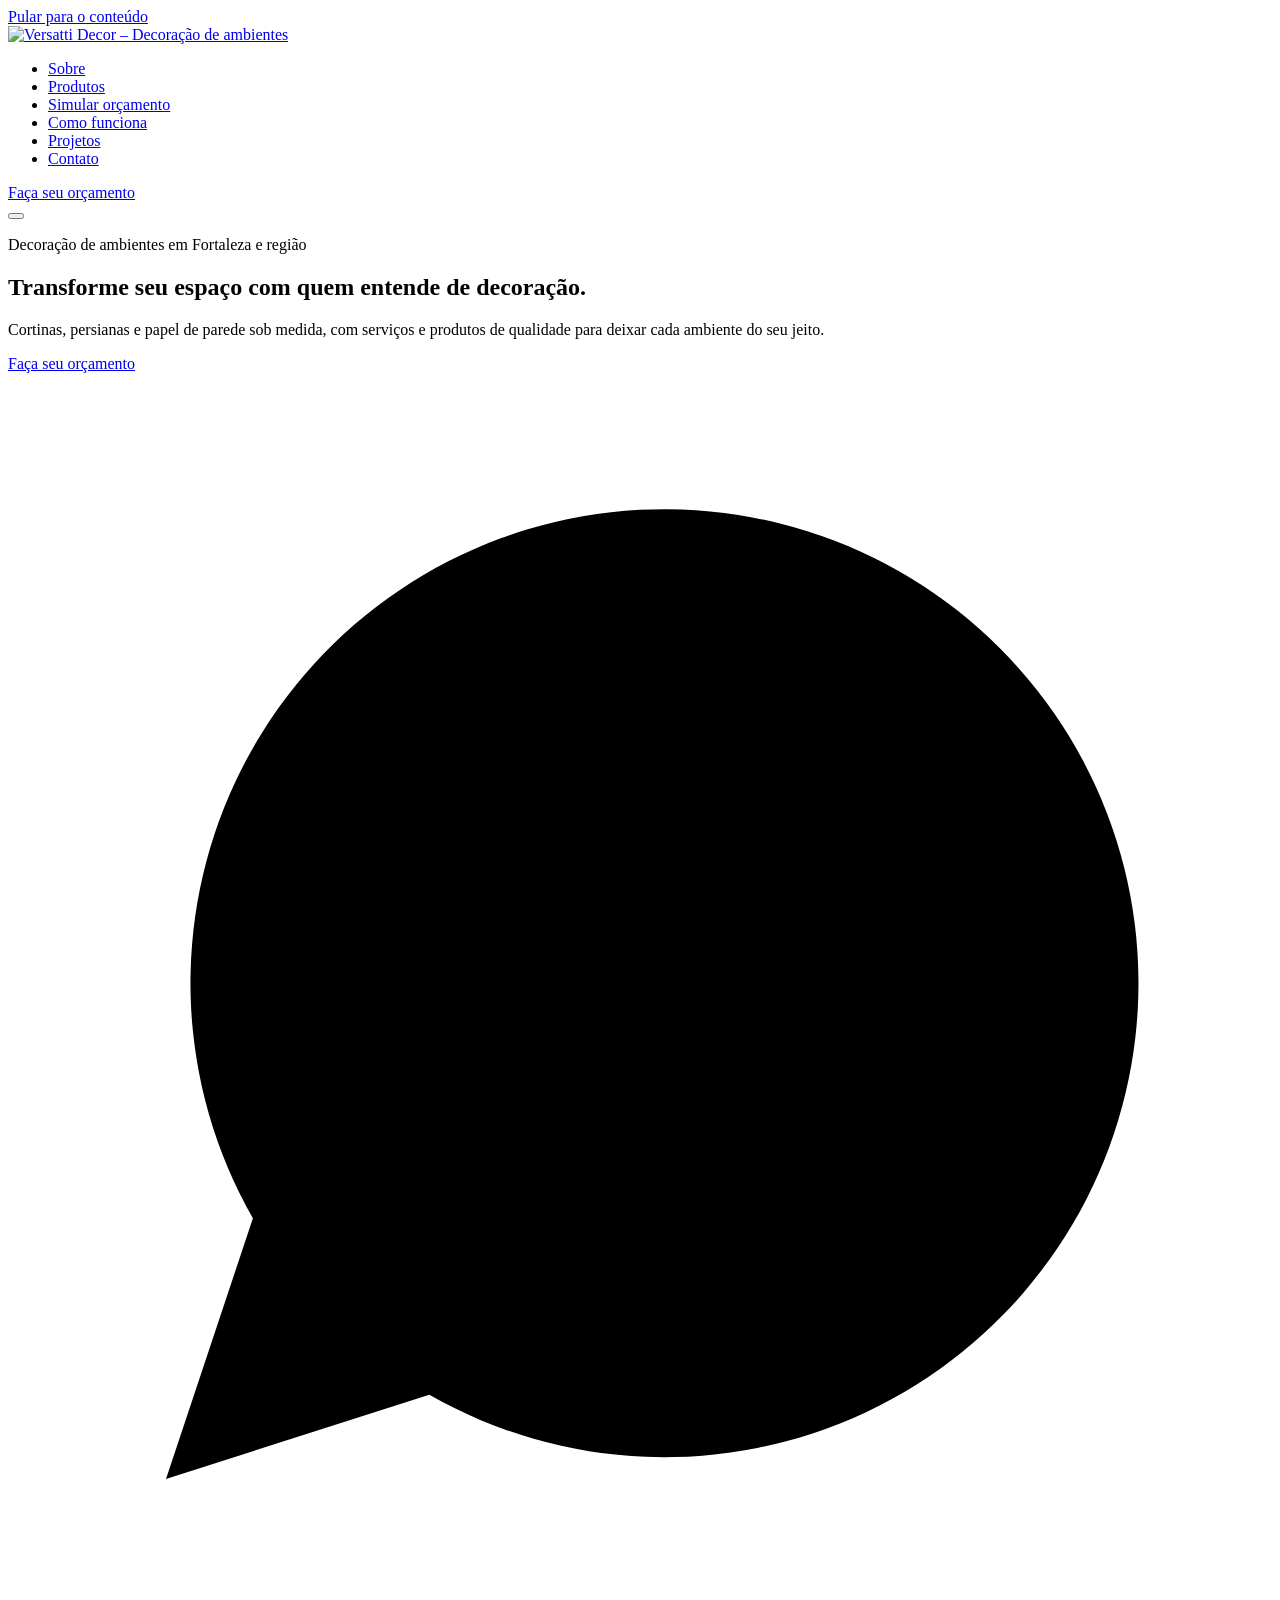
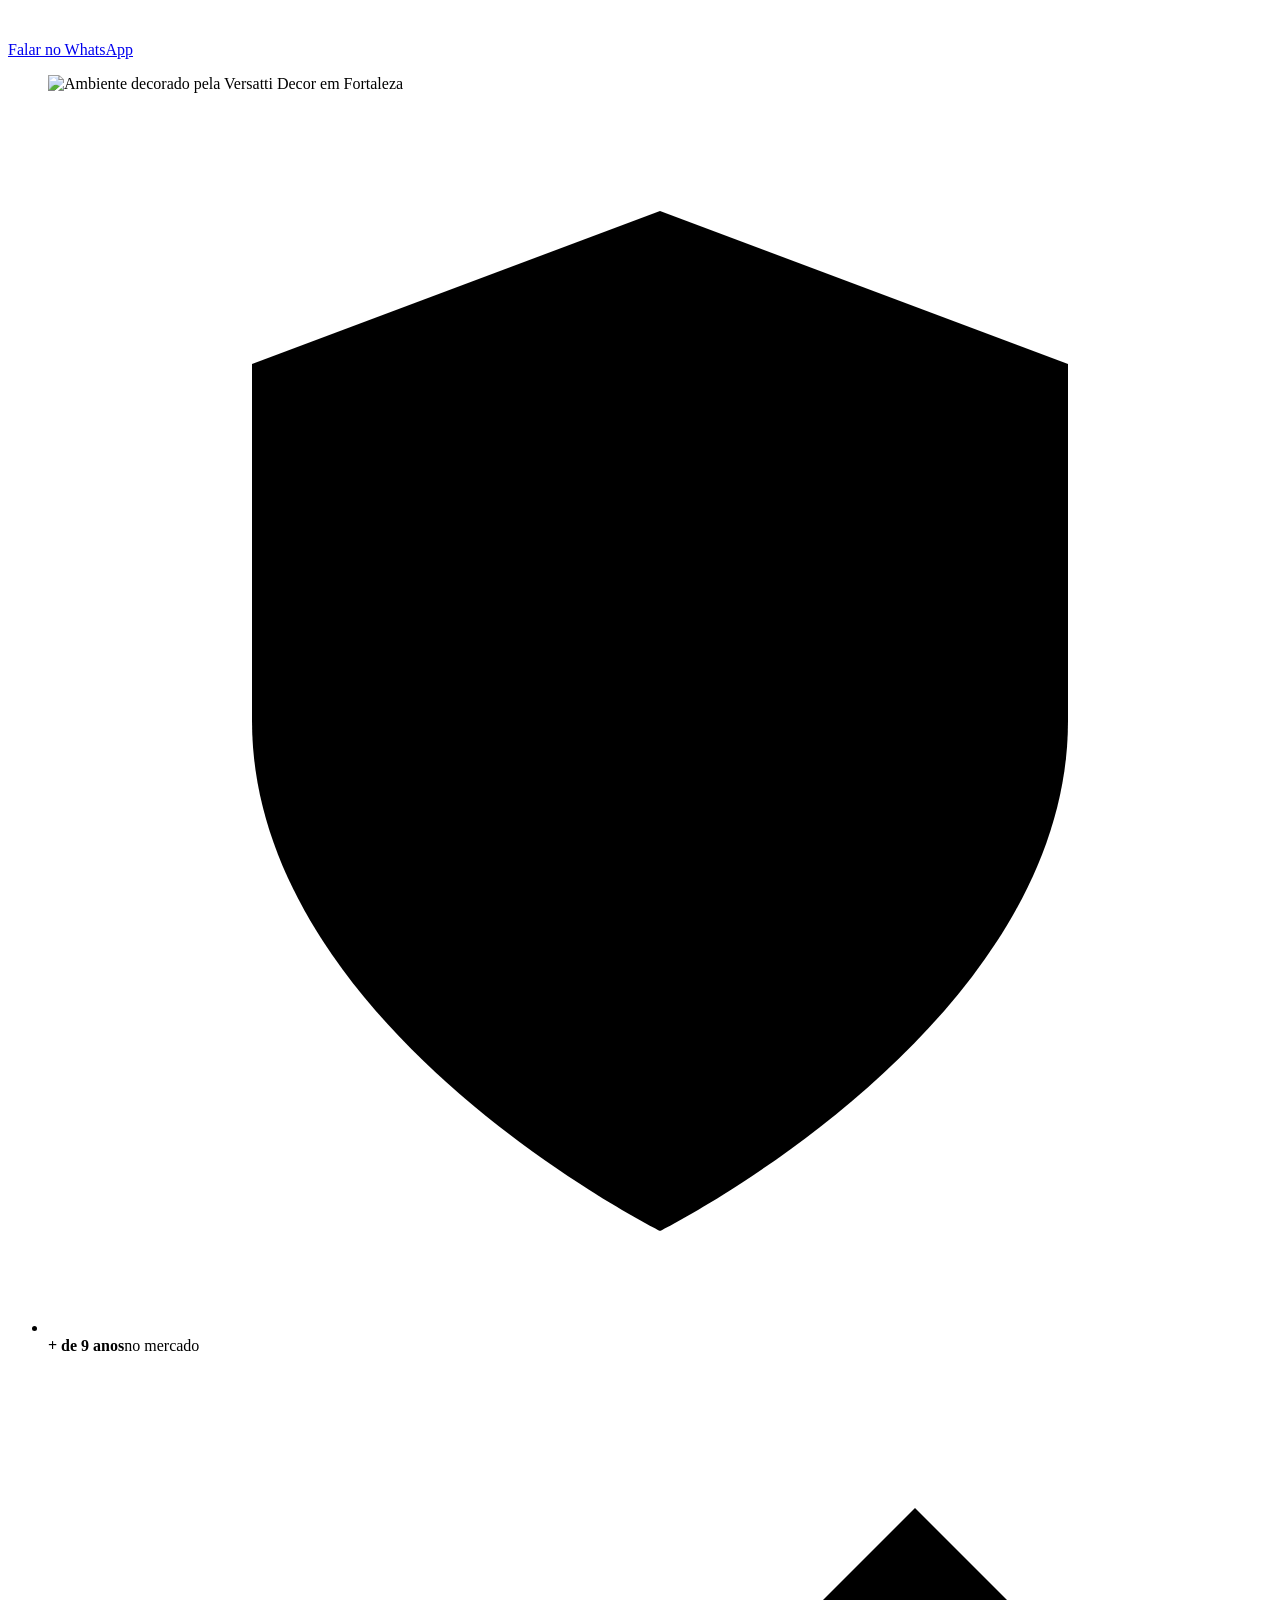
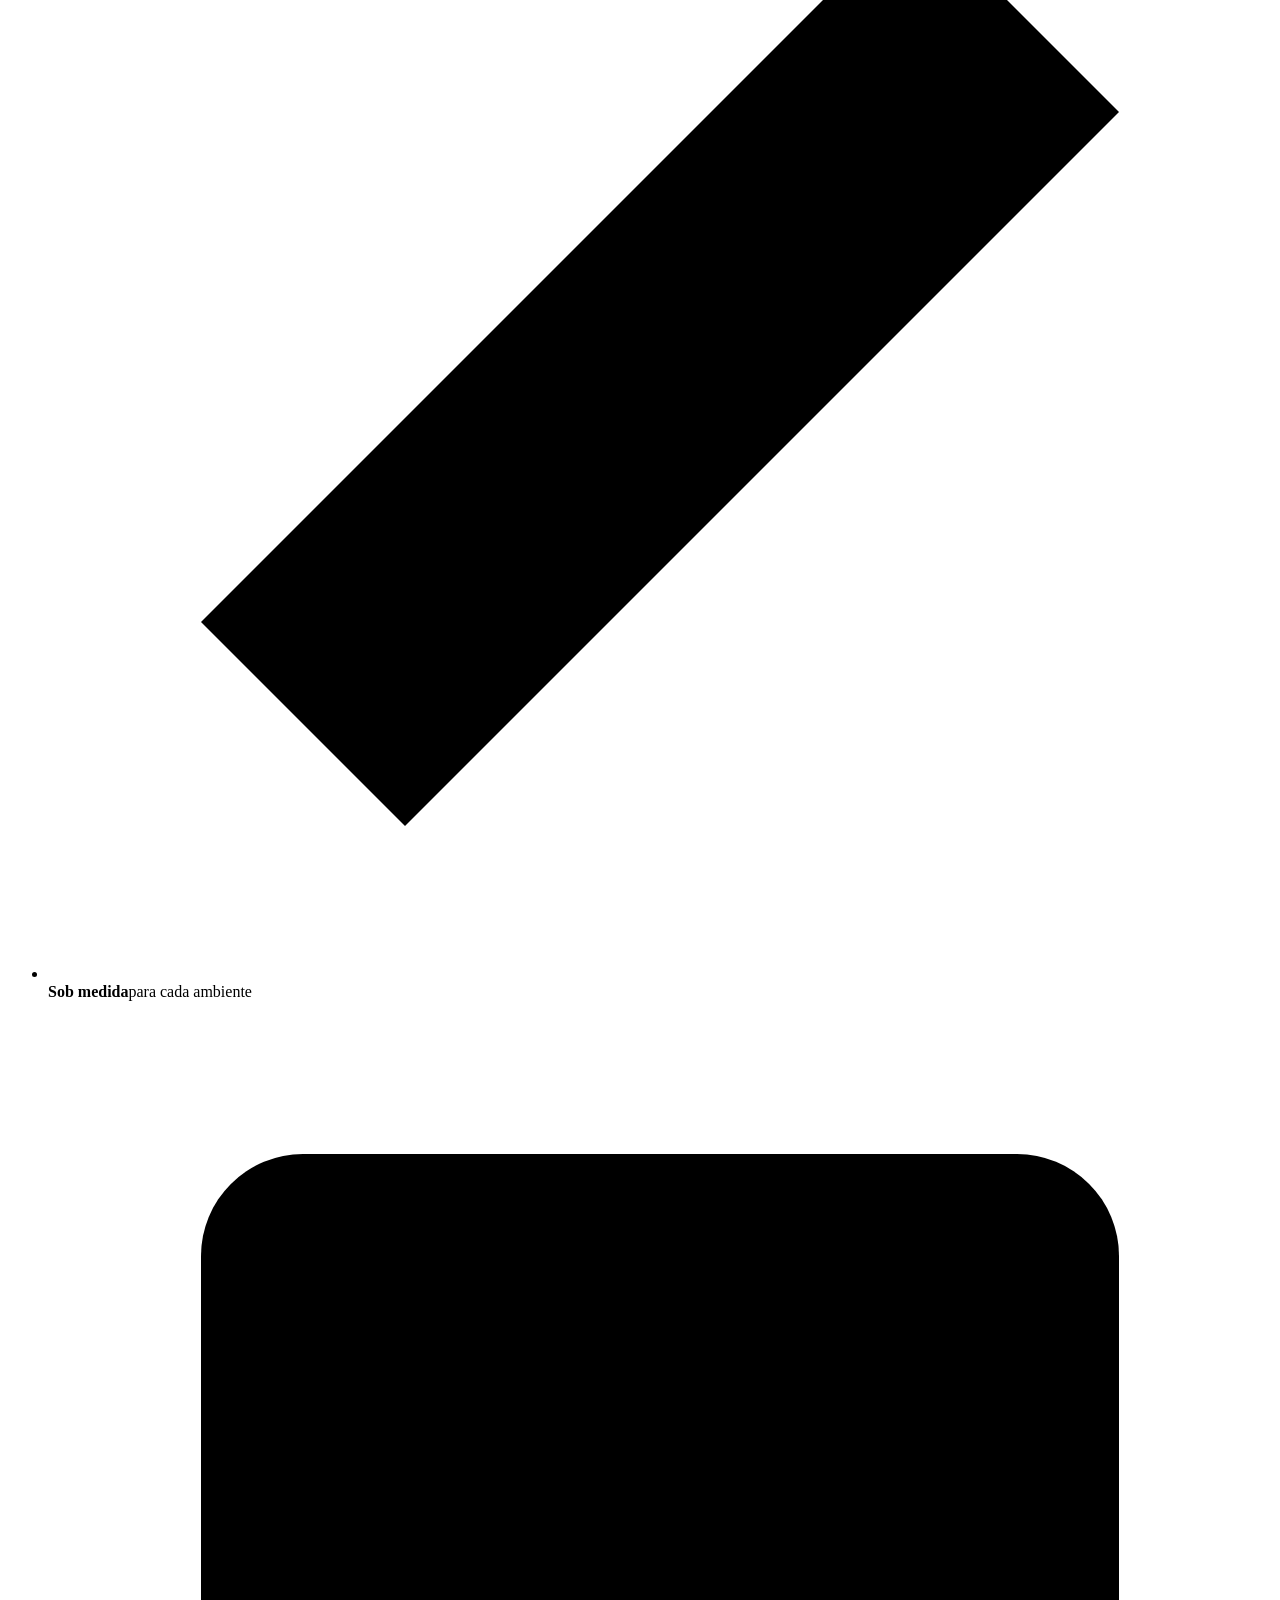
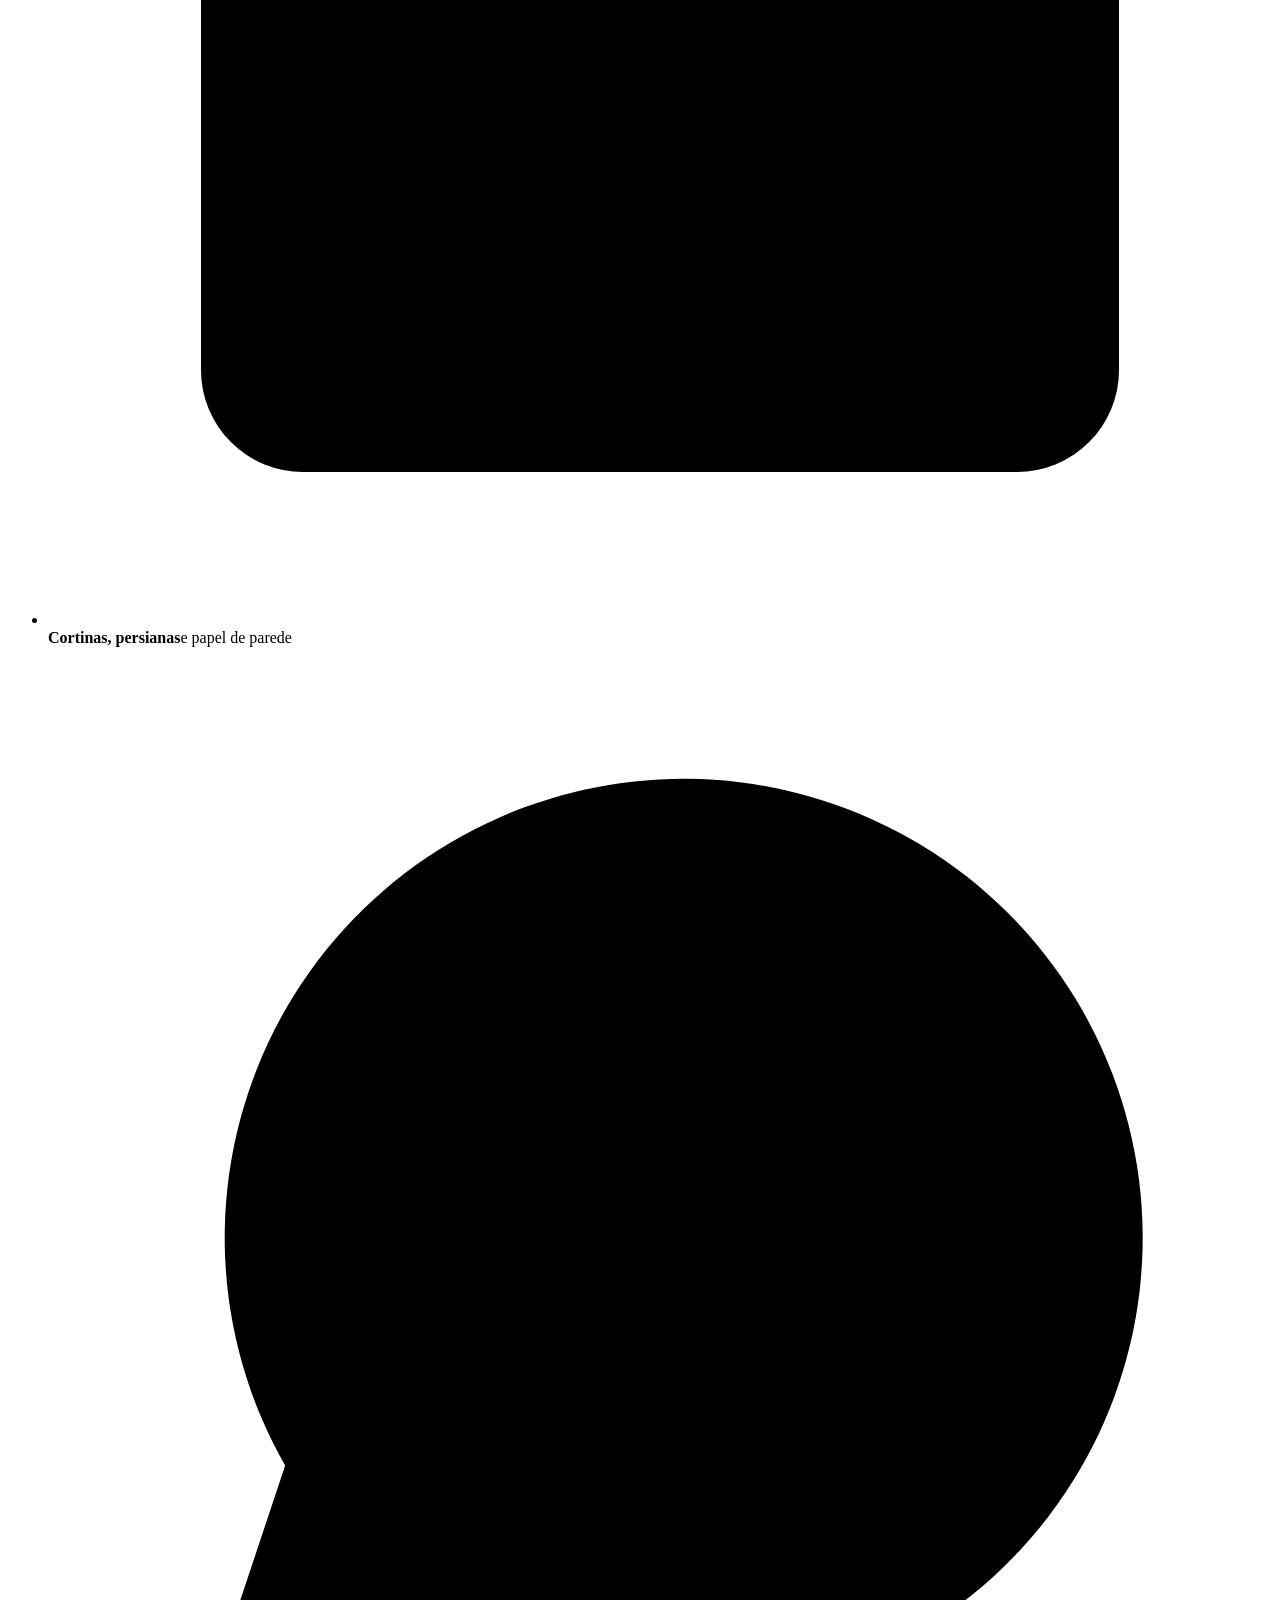
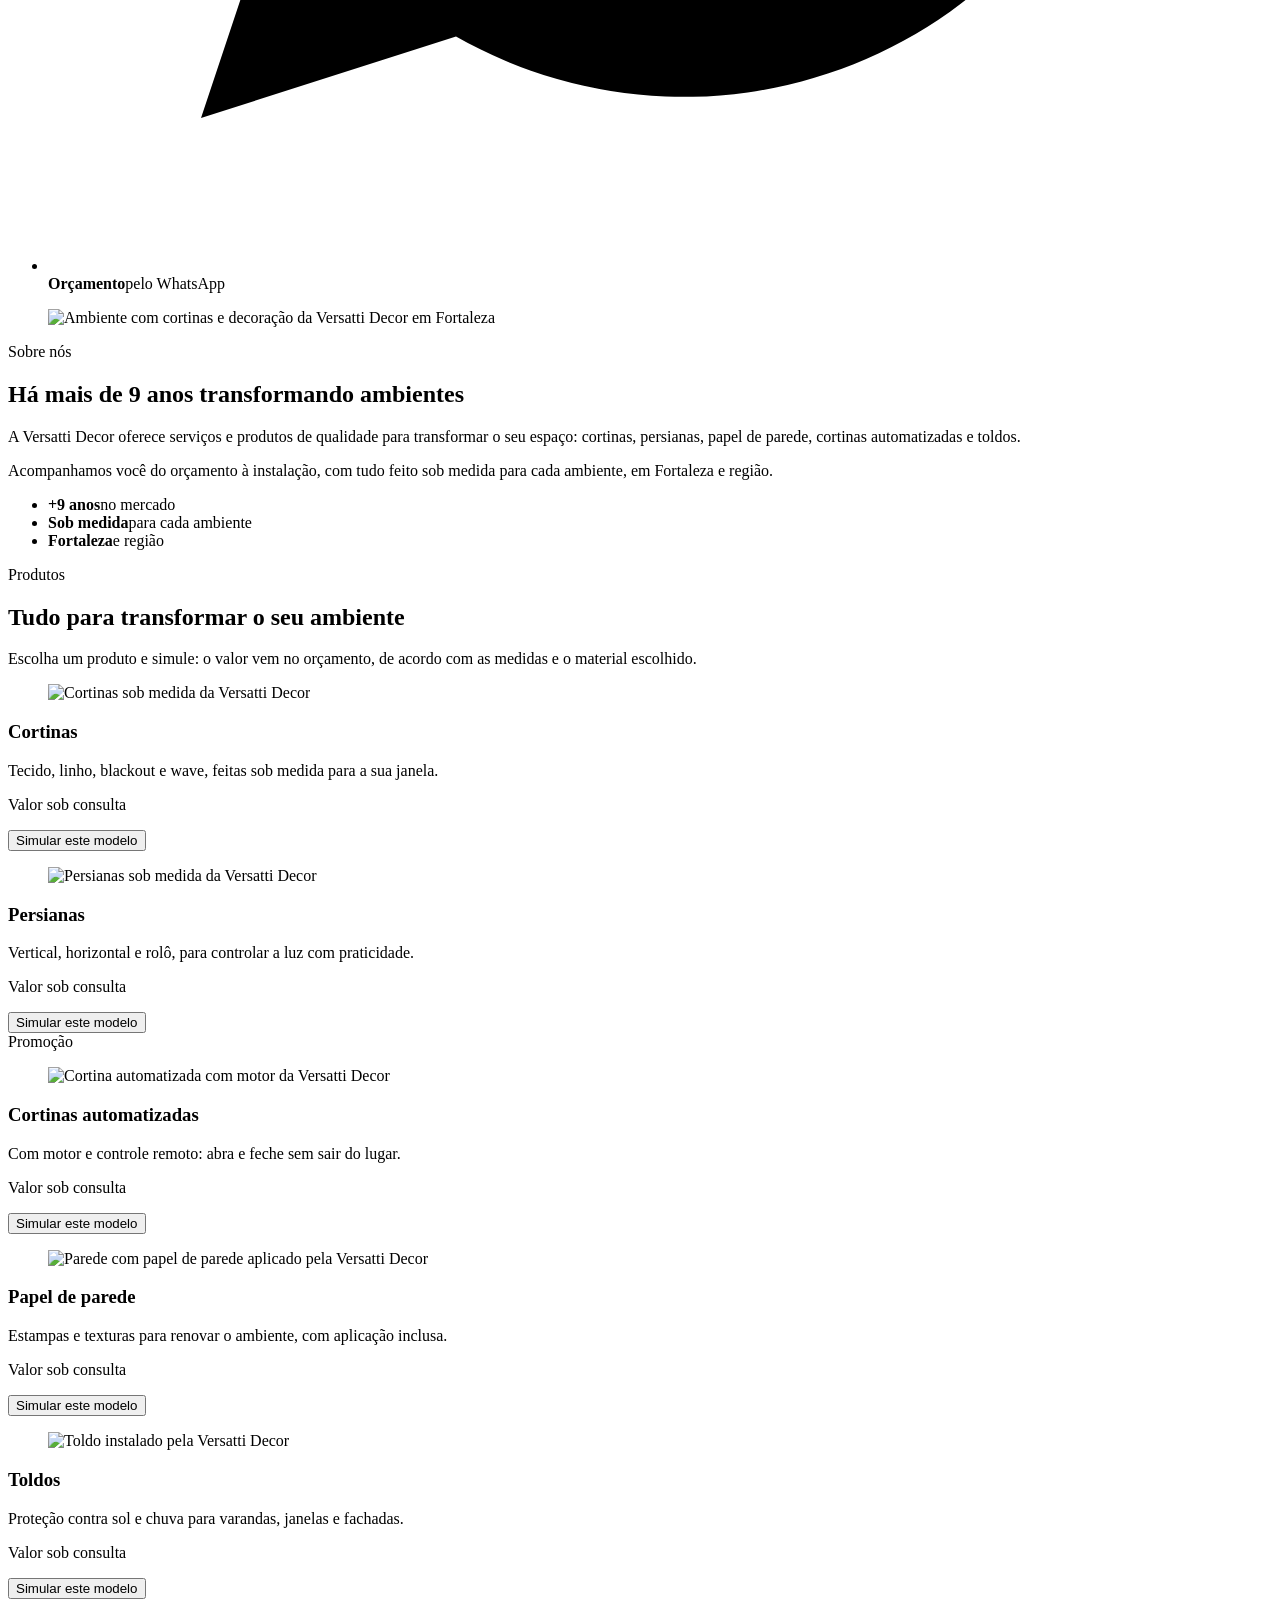
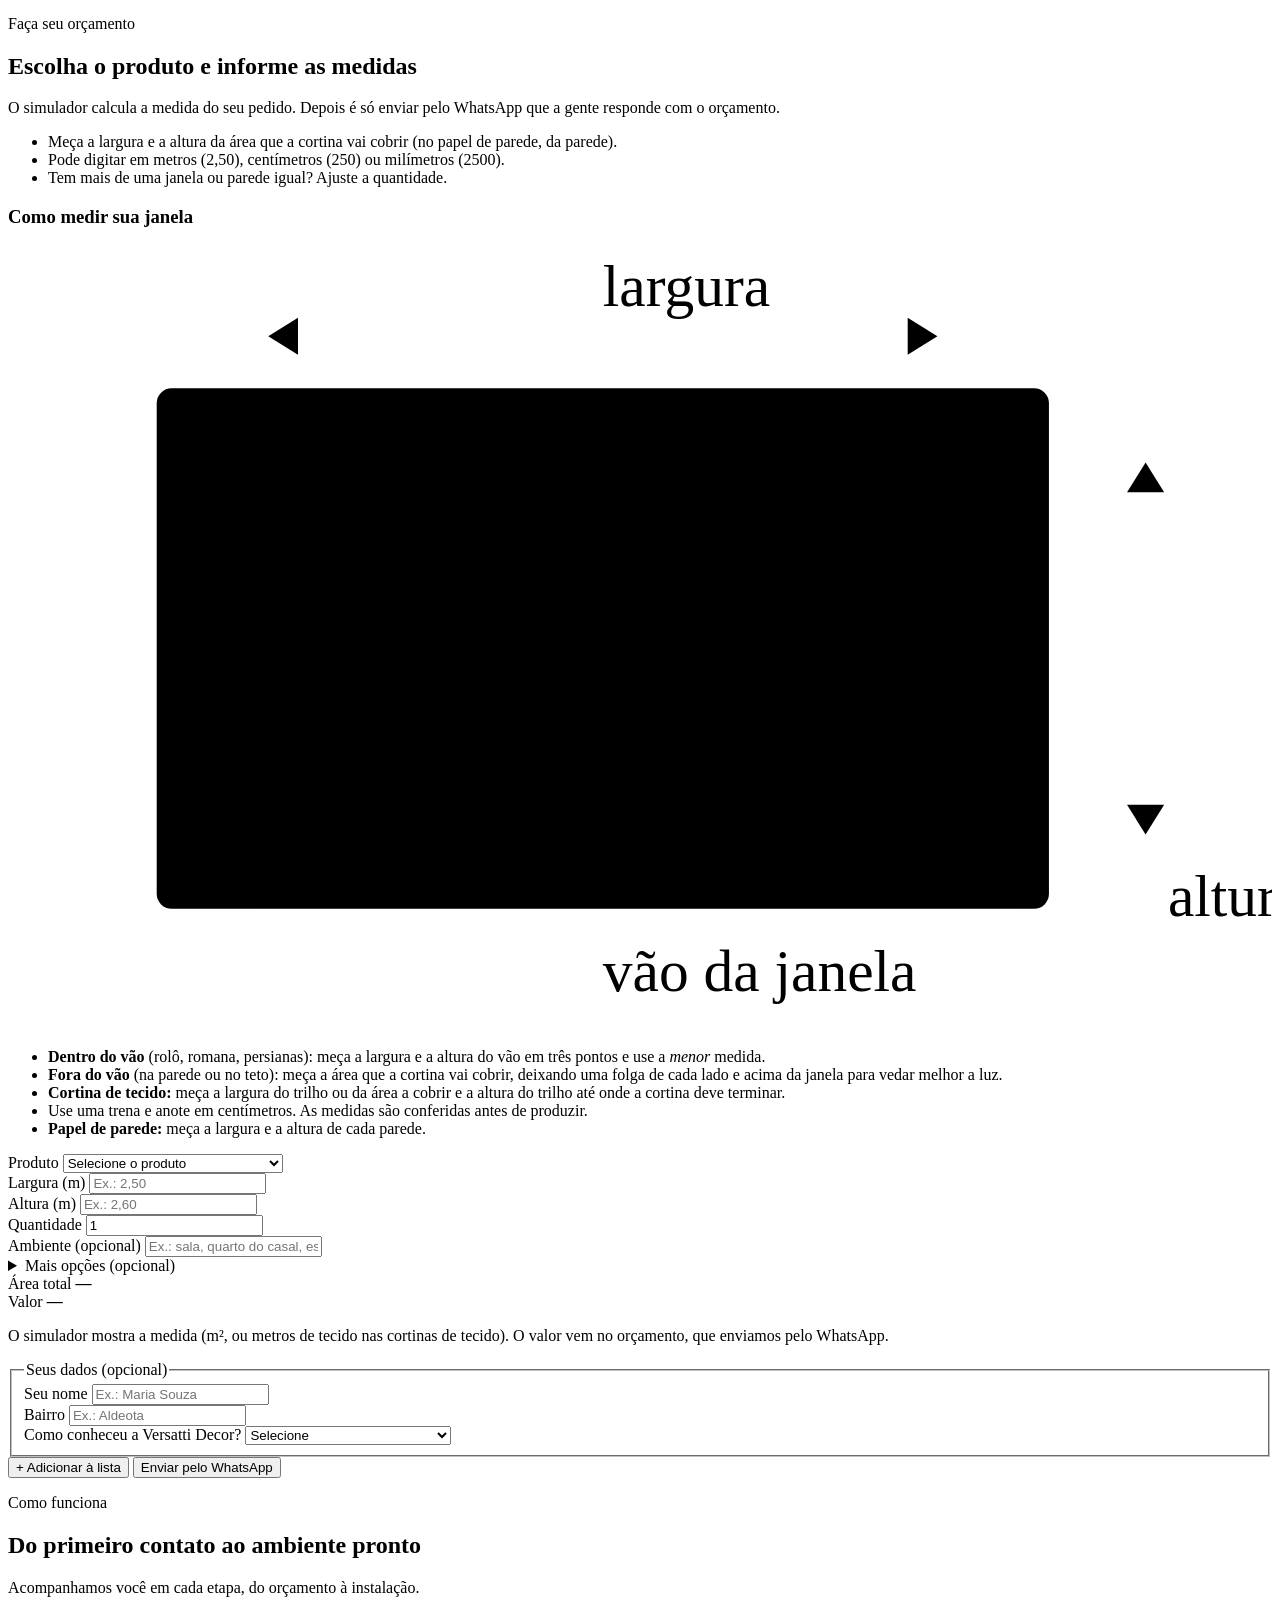
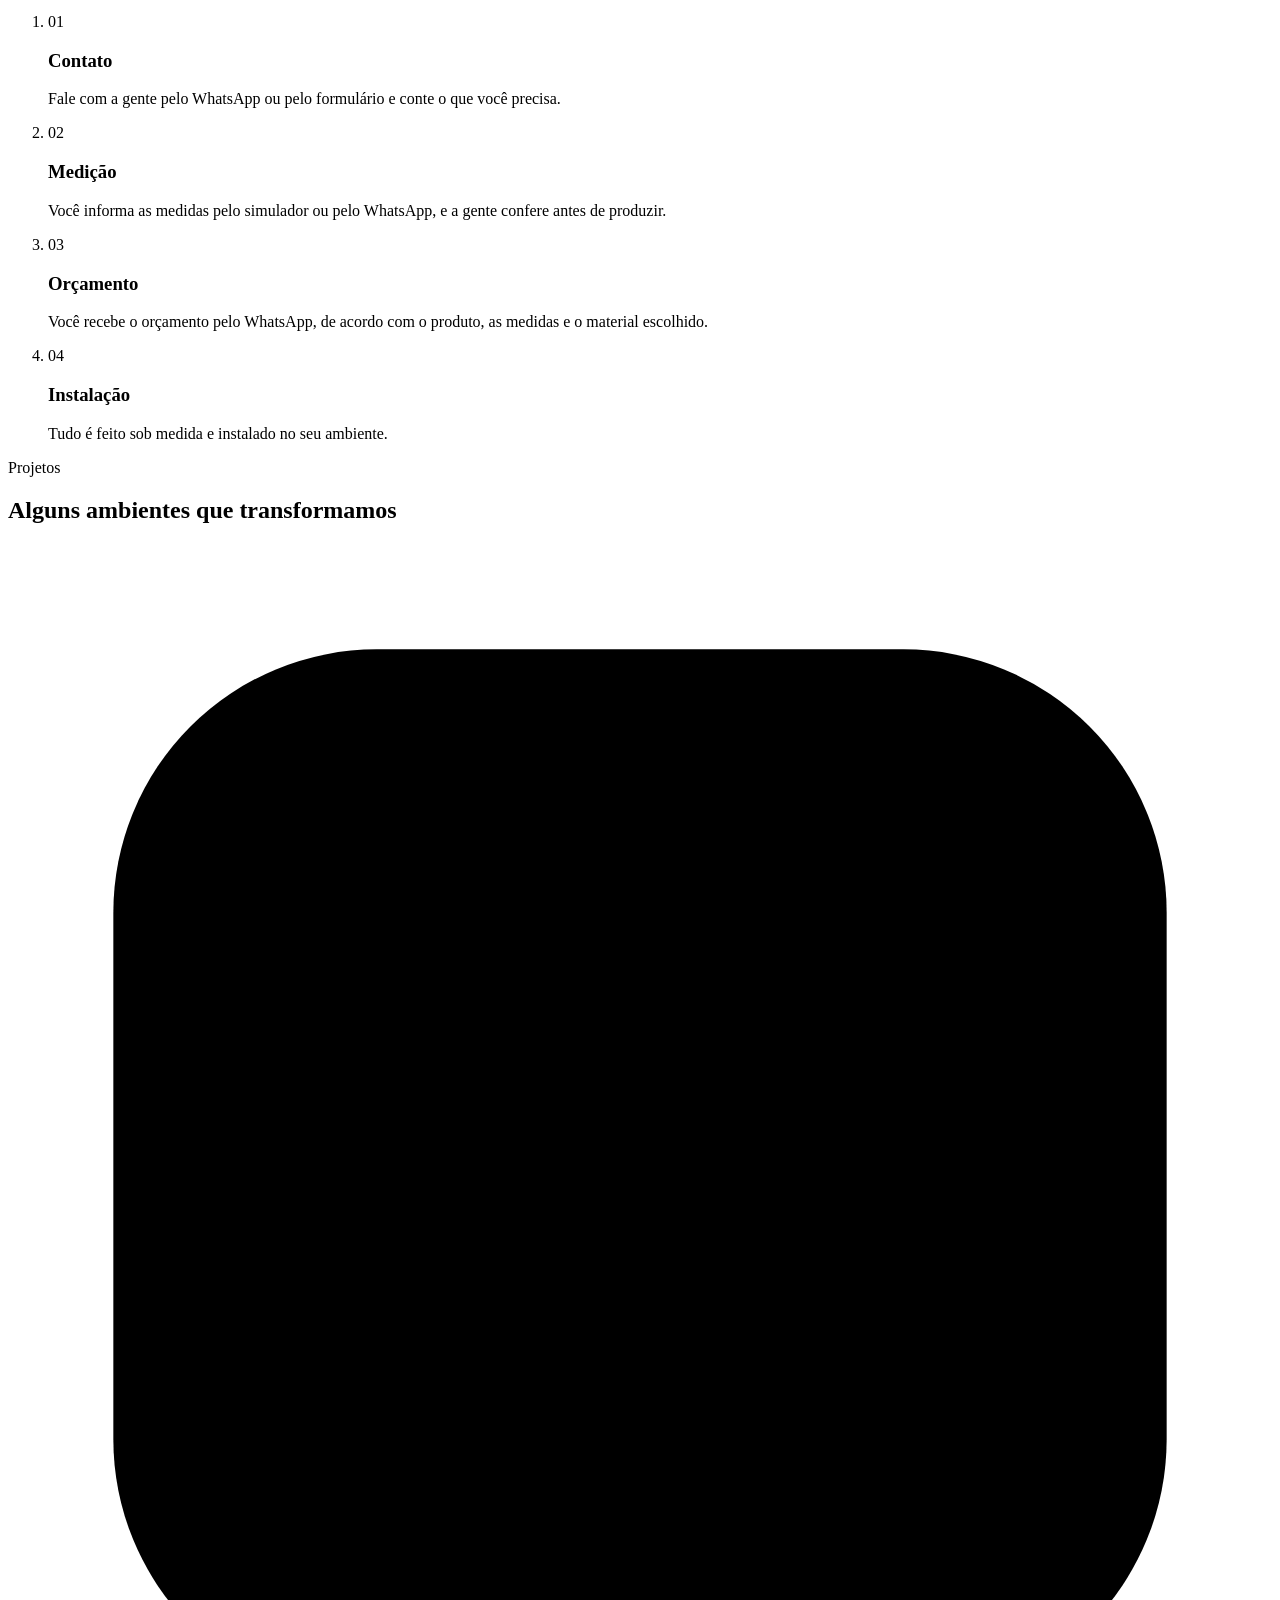
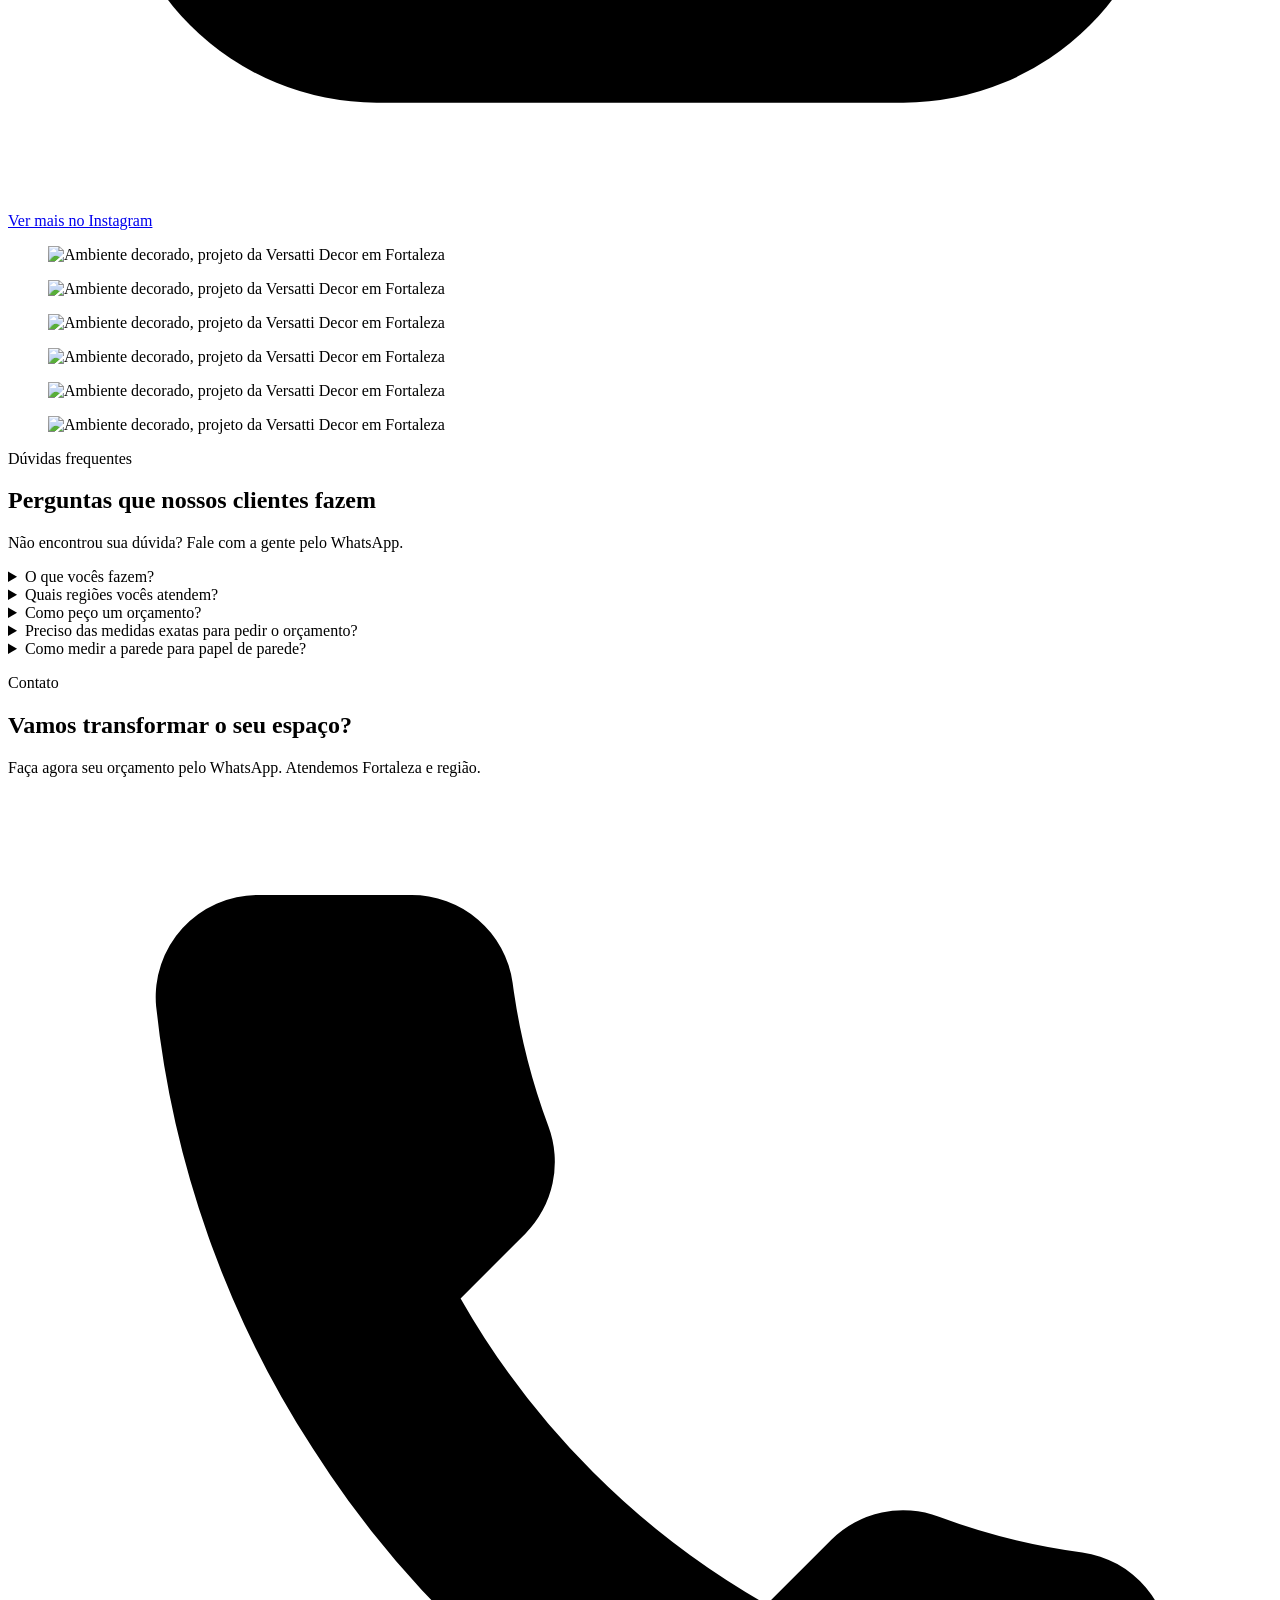
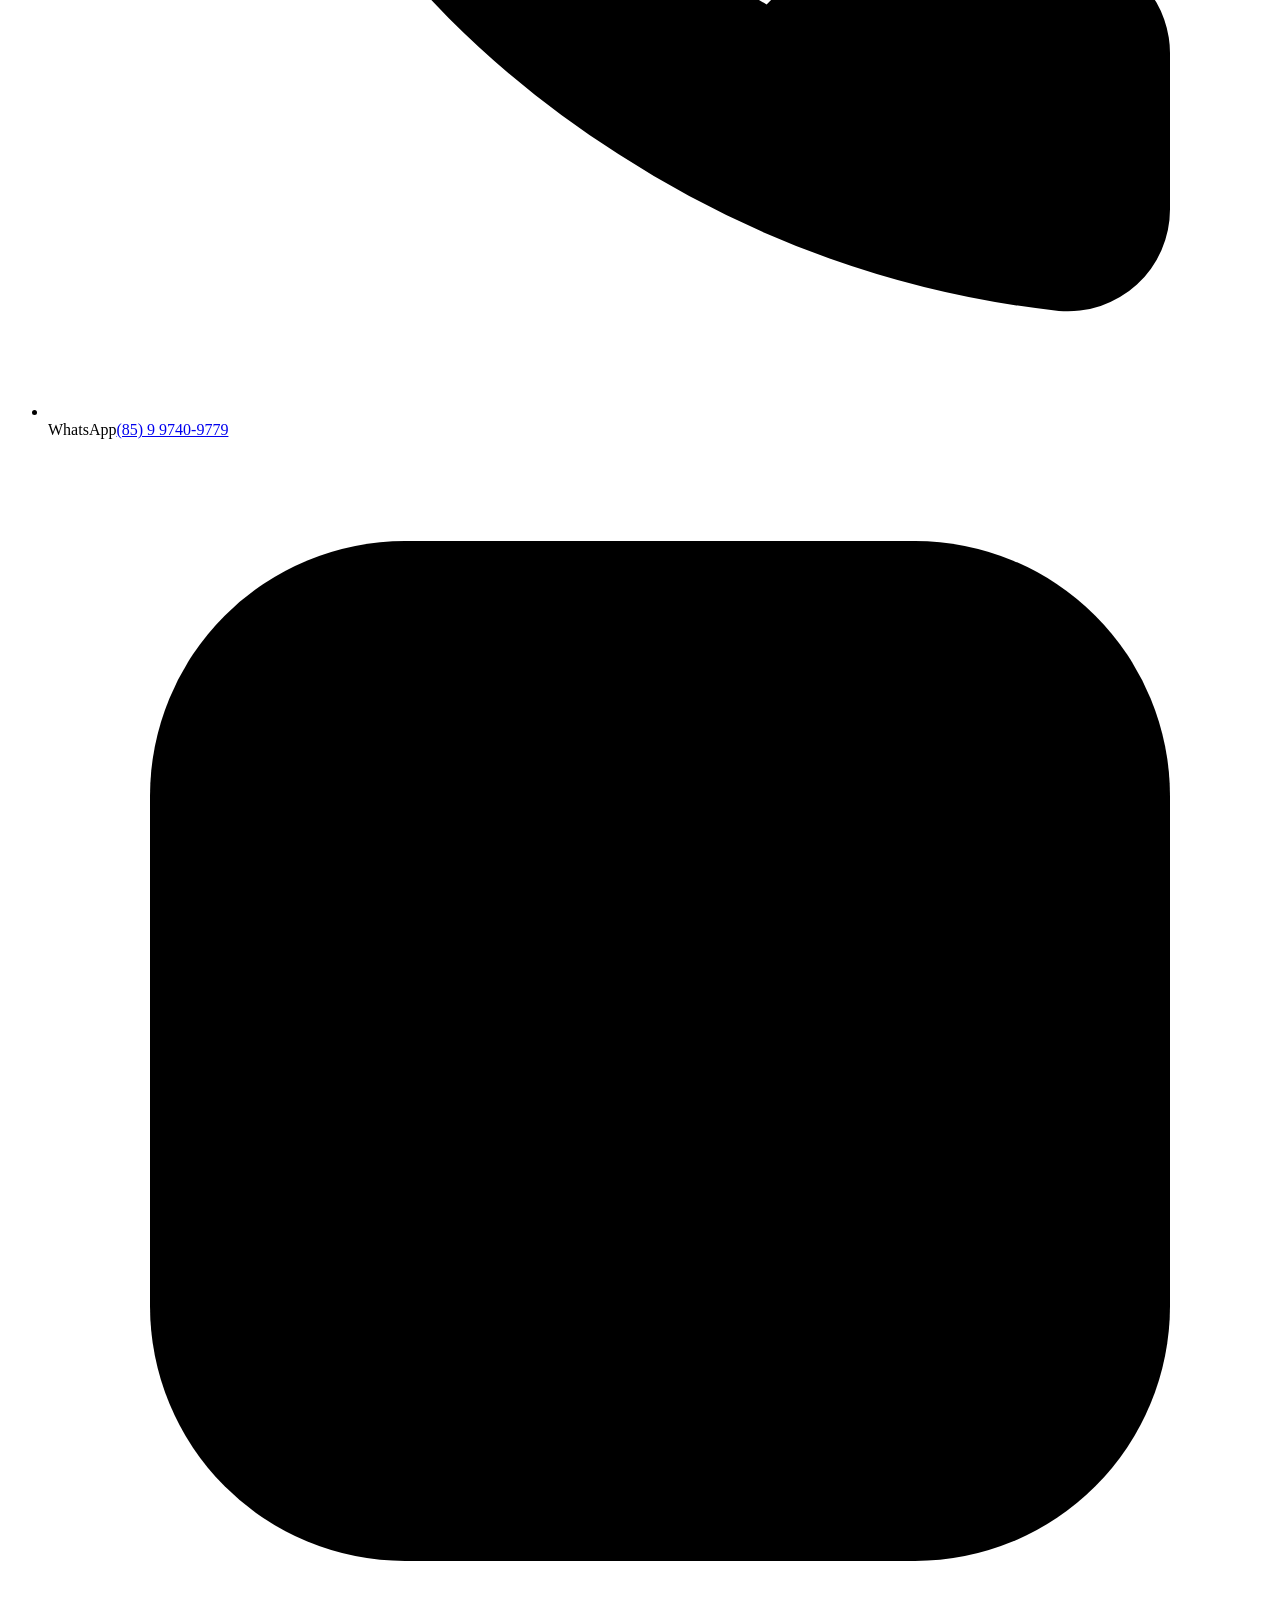
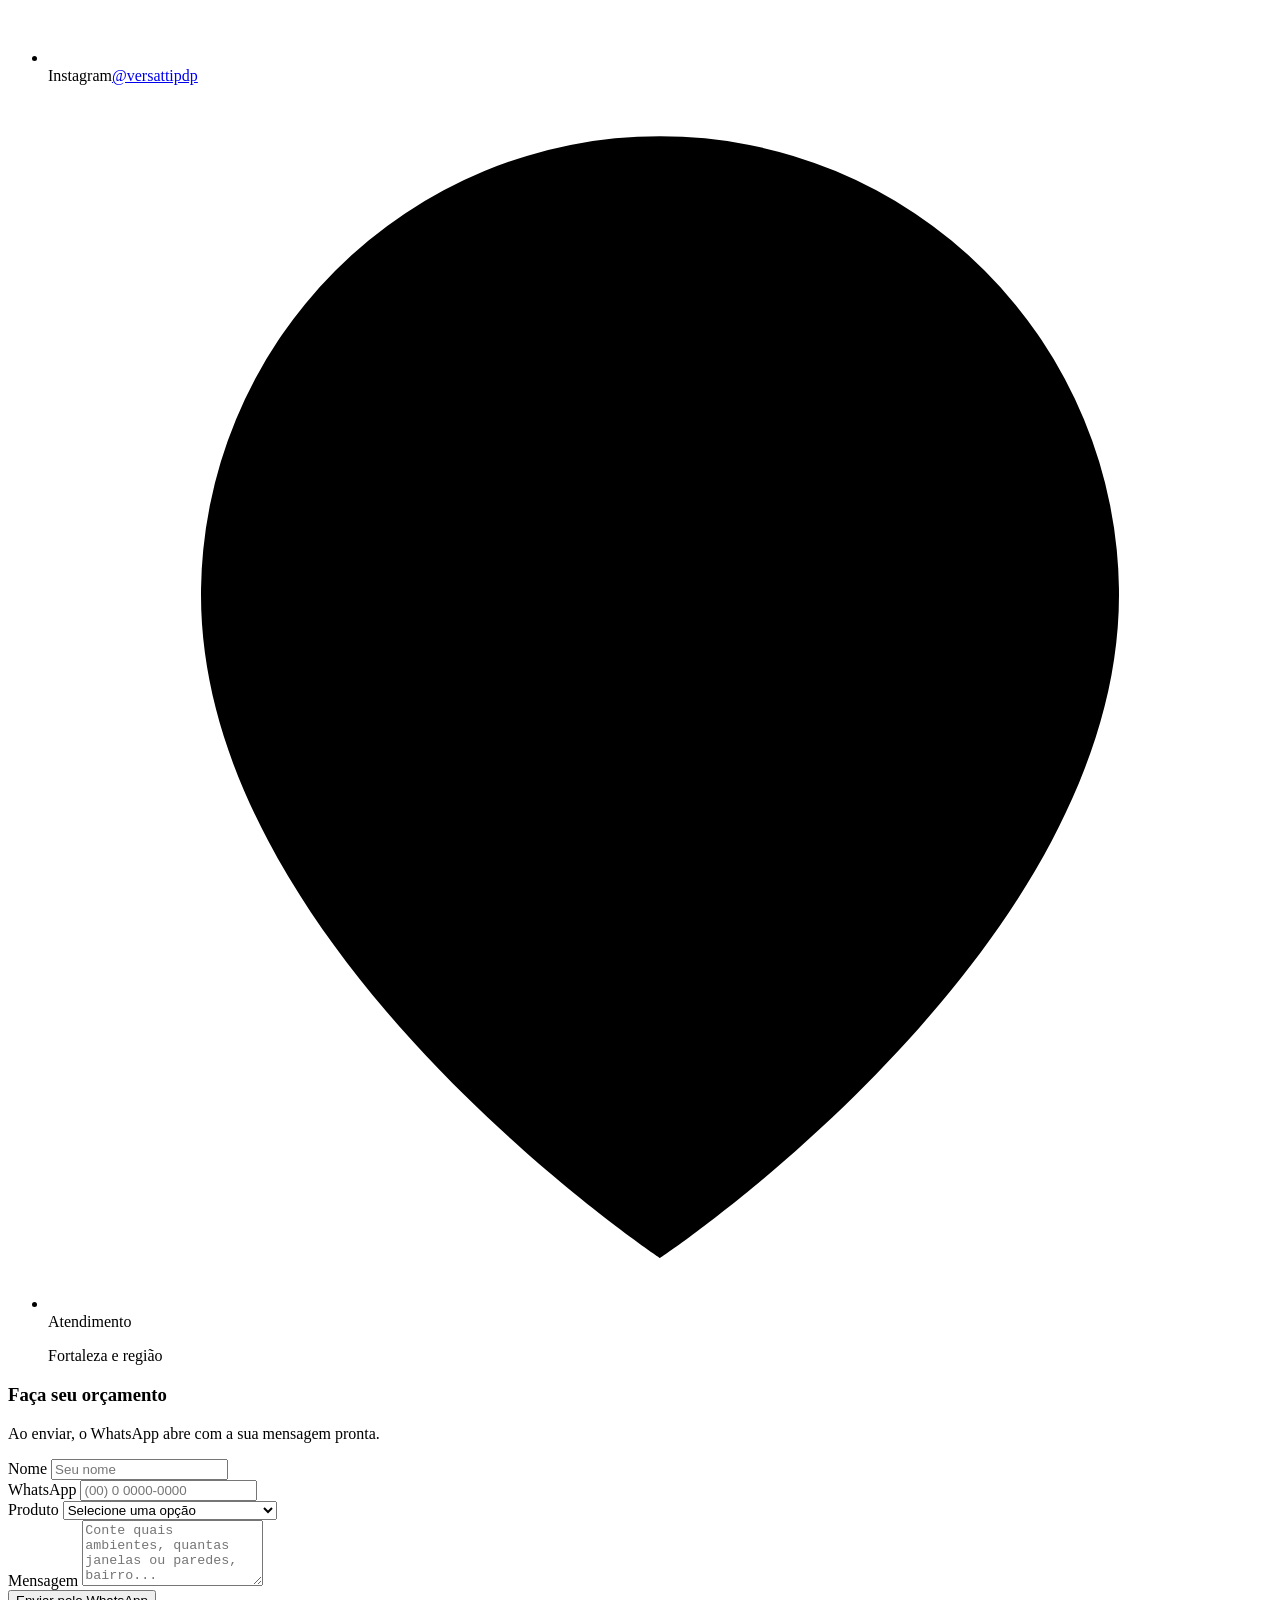
==== index.html @ 777376a0 "Site da Versatti Decor Co-Authored-By: Claude Opus 5.5 <noreply@anthropic.com>" ====
<!DOCTYPE html>
<html lang="pt-BR">
<head>
  <meta charset="UTF-8">
  <meta name="viewport" content="width=device-width, initial-scale=1">

  <!-- SEO básico -->
  <title>Versatti Decor | Cortinas, persianas e papel de parede em Fortaleza</title>
  <meta name="description" content="Versatti Decor, decoração de ambientes em Fortaleza e região: cortinas, persianas, papel de parede, cortinas automatizadas e toldos sob medida. Mais de 9 anos no mercado. Faça seu orçamento pelo WhatsApp.">
  <meta name="theme-color" content="#000000">
  <!-- Quando o site tiver domínio, coloque aqui: <link rel="canonical" href="https://SEU-DOMINIO/"> -->

  <!-- Open Graph (aparência do link no WhatsApp, Facebook, etc.) -->
  <!-- Quando o site tiver domínio, acrescente og:url e troque og:image pelo endereço completo (https://SEU-DOMINIO/img/og-image.jpg) -->
  <meta property="og:type" content="website">
  <meta property="og:locale" content="pt_BR">
  <meta property="og:site_name" content="Versatti Decor">
  <meta property="og:title" content="Versatti Decor | Decoração de ambientes em Fortaleza">
  <meta property="og:description" content="Serviços e produtos de qualidade para transformar seu espaço: cortinas, persianas e papel de parede. Mais de 9 anos no mercado.">
  <meta property="og:image" content="img/og-image.jpg">
  <meta property="og:image:alt" content="Logo da Versatti Decor, decoração de ambientes">
  <meta name="twitter:card" content="summary_large_image">

  <link rel="icon" href="img/favicon.png" type="image/png">
  <link rel="apple-touch-icon" href="img/favicon-180.png">

  <link rel="preconnect" href="https://fonts.googleapis.com">
  <link rel="preconnect" href="https://fonts.gstatic.com" crossorigin>
  <link href="https://fonts.googleapis.com/css2?family=Cinzel:wght@500;600;700&family=Manrope:wght@400;500;600;700&display=swap" rel="stylesheet">
  <link rel="stylesheet" href="css/style.css?v=1">

  <!-- Dados estruturados para o Google (quando houver domínio, acrescente "url") -->
  <script type="application/ld+json">
  {
    "@context": "https://schema.org",
    "@type": "HomeAndConstructionBusiness",
    "name": "Versatti Decor",
    "slogan": "Decoração de ambientes",
    "description": "Serviços e produtos de qualidade para transformar seu espaço: cortinas, persianas, papel de parede, cortinas automatizadas e toldos. Mais de 9 anos no mercado.",
    "telephone": "+55 85 99740-9779",
    "areaServed": [{"@type": "City", "name": "Fortaleza"}],
    "sameAs": ["https://www.instagram.com/versattipdp/"]
  }
  </script>
</head>
<body>

  <a class="skip-link" href="#conteudo">Pular para o conteúdo</a>

  <!-- 1. CABEÇALHO -->
  <header class="header" id="topo">
    <div class="container header__inner">
      <a href="#topo" class="logo logo--selo" aria-label="Versatti Decor, voltar ao início">
        <img src="img/logo-versatti.png" alt="Versatti Decor – Decoração de ambientes">
      </a>

      <nav class="nav" id="menu" aria-label="Menu principal">
        <ul class="nav__list">
          <li><a href="#sobre" class="nav__link">Sobre</a></li>
          <li><a href="#produtos" class="nav__link">Produtos</a></li>
          <li><a href="#simulador" class="nav__link">Simular orçamento</a></li>
          <li><a href="#como-funciona" class="nav__link">Como funciona</a></li>
          <li><a href="#projetos" class="nav__link">Projetos</a></li>
          <li><a href="#contato" class="nav__link">Contato</a></li>
        </ul>
        <a href="#simulador" class="btn btn--primary nav__cta">Faça seu orçamento</a>
      </nav>

      <button class="hamburger" type="button" aria-label="Abrir menu" aria-expanded="false" aria-controls="menu">
        <span></span><span></span><span></span>
      </button>
    </div>
  </header>

  <main id="conteudo">

    <!-- 2. HERO -->
    <section class="hero">
      <div class="container hero__inner">
        <div class="hero__text">
          <p class="eyebrow">Decoração de ambientes em Fortaleza e região</p>
          <h1>Transforme seu espaço com quem entende de decoração.</h1>
          <p class="hero__lead">Cortinas, persianas e papel de parede sob medida, com serviços e produtos de qualidade para deixar cada ambiente do seu jeito.</p>
          <div class="hero__actions">
            <a href="#simulador" class="btn btn--primary btn--lg">Faça seu orçamento</a>
            <a href="https://wa.me/5585997409779" class="btn btn--outline btn--lg" data-whatsapp data-msg="Olá, Versatti Decor! Vim pelo site e gostaria de mais informações." target="_blank" rel="noopener">
              <svg class="icon" viewBox="0 0 24 24" aria-hidden="true"><path d="M3 21l1.65-4.95A9 9 0 1 1 8 19.4L3 21z"/><g transform="translate(7.3 7.3) scale(.4)" stroke-width="4"><path d="M22 16.92v3a2 2 0 0 1-2.18 2 19.79 19.79 0 0 1-8.63-3.07 19.5 19.5 0 0 1-6-6 19.79 19.79 0 0 1-3.07-8.67A2 2 0 0 1 4.11 2h3a2 2 0 0 1 2 1.72 12.84 12.84 0 0 0 .7 2.81 2 2 0 0 1-.45 2.11L8.09 9.91a16 16 0 0 0 6 6l1.27-1.27a2 2 0 0 1 2.11-.45 12.84 12.84 0 0 0 2.81.7A2 2 0 0 1 22 16.92z"/></g></svg>
              Falar no WhatsApp
            </a>
          </div>
        </div>
        <figure class="hero__media media" data-label="Foto grande: ambiente decorado (img/hero.jpg)">
          <img src="img/hero.jpg" alt="Ambiente decorado pela Versatti Decor em Fortaleza" fetchpriority="high">
        </figure>
      </div>
    </section>

    <!-- 3. DIFERENCIAIS -->
    <section class="perks" aria-label="Nossos diferenciais">
      <div class="container">
        <ul class="perks__list">
          <li class="perk">
            <svg class="perk__icon" viewBox="0 0 24 24" aria-hidden="true"><path d="M12 22s8-4 8-10V5l-8-3-8 3v7c0 6 8 10 8 10z"/><path d="m9 12 2 2 4-4"/></svg>
            <div><strong>+ de 9 anos</strong><span>no mercado</span></div>
          </li>
          <li class="perk">
            <svg class="perk__icon" viewBox="0 0 24 24" aria-hidden="true"><path d="M3 17 17 3l4 4L7 21z"/><path d="m7 13 2 2M10 10l2 2M13 7l2 2"/></svg>
            <div><strong>Sob medida</strong><span>para cada ambiente</span></div>
          </li>
          <li class="perk">
            <svg class="perk__icon" viewBox="0 0 24 24" aria-hidden="true"><rect x="3" y="3" width="18" height="18" rx="2"/><path d="M3 9h18M9 21V9"/></svg>
            <div><strong>Cortinas, persianas</strong><span>e papel de parede</span></div>
          </li>
          <li class="perk">
            <svg class="perk__icon" viewBox="0 0 24 24" aria-hidden="true"><path d="M3 21l1.65-4.95A9 9 0 1 1 8 19.4L3 21z"/></svg>
            <div><strong>Orçamento</strong><span>pelo WhatsApp</span></div>
          </li>
        </ul>
      </div>
    </section>

    <!-- SOBRE NÓS -->
    <section class="section" id="sobre">
      <div class="container sobre">
        <figure class="media sobre__media" data-label="Foto: ambiente decorado (img/sobre.jpg)">
          <img src="img/sobre.jpg" alt="Ambiente com cortinas e decoração da Versatti Decor em Fortaleza" loading="lazy">
        </figure>
        <div class="sobre__texto">
          <p class="eyebrow">Sobre nós</p>
          <h2>Há mais de 9 anos transformando ambientes</h2>
          <p>A Versatti Decor oferece serviços e produtos de qualidade para transformar o seu espaço: cortinas, persianas, papel de parede, cortinas automatizadas e toldos.</p>
          <p>Acompanhamos você do orçamento à instalação, com tudo feito sob medida para cada ambiente, em Fortaleza e região.</p>
          <ul class="sobre__destaques">
            <li><strong>+9 anos</strong><span>no mercado</span></li>
            <li><strong>Sob medida</strong><span>para cada ambiente</span></li>
            <li><strong>Fortaleza</strong><span>e região</span></li>
          </ul>
        </div>
      </div>
    </section>

    <!-- 4. PRODUTOS -->
    <section class="section" id="produtos">
      <div class="container">
        <div class="section__head">
          <p class="eyebrow">Produtos</p>
          <h2>Tudo para transformar o seu ambiente</h2>
          <p>Escolha um produto e simule: o valor vem no orçamento, de acordo com as medidas e o material escolhido.</p>
        </div>

        <div class="products products--5">
          <article class="card product">
            <figure class="media product__media" data-label="Foto: cortinas (img/produto-cortinas.jpg)">
              <img src="img/produto-cortinas.jpg" alt="Cortinas sob medida da Versatti Decor" loading="lazy">
            </figure>
            <div class="product__body">
              <h3>Cortinas</h3>
              <p>Tecido, linho, blackout e wave, feitas sob medida para a sua janela.</p>
              <p class="product__price">Valor sob consulta</p>
              <button type="button" class="btn btn--outline btn--sm product__sim" data-modelo="Cortina de tecido">Simular este modelo</button>
            </div>
          </article>
          <article class="card product">
            <figure class="media product__media" data-label="Foto: persianas (img/produto-persianas.jpg)">
              <img src="img/produto-persianas.jpg" alt="Persianas sob medida da Versatti Decor" loading="lazy">
            </figure>
            <div class="product__body">
              <h3>Persianas</h3>
              <p>Vertical, horizontal e rolô, para controlar a luz com praticidade.</p>
              <p class="product__price">Valor sob consulta</p>
              <button type="button" class="btn btn--outline btn--sm product__sim" data-modelo="Persiana vertical">Simular este modelo</button>
            </div>
          </article>
          <article class="card product">
            <span class="product__selo">Promoção</span>
            <figure class="media product__media" data-label="Foto: cortinas automatizadas (img/produto-automatizadas.jpg)">
              <img src="img/produto-automatizadas.jpg" alt="Cortina automatizada com motor da Versatti Decor" loading="lazy">
            </figure>
            <div class="product__body">
              <h3>Cortinas automatizadas</h3>
              <p>Com motor e controle remoto: abra e feche sem sair do lugar.</p>
              <p class="product__price">Valor sob consulta</p>
              <button type="button" class="btn btn--outline btn--sm product__sim" data-modelo="Cortina automatizada">Simular este modelo</button>
            </div>
          </article>
          <article class="card product">
            <figure class="media product__media" data-label="Foto: papel de parede (img/produto-papel-de-parede.jpg)">
              <img src="img/produto-papel-de-parede.jpg" alt="Parede com papel de parede aplicado pela Versatti Decor" loading="lazy">
            </figure>
            <div class="product__body">
              <h3>Papel de parede</h3>
              <p>Estampas e texturas para renovar o ambiente, com aplicação inclusa.</p>
              <p class="product__price">Valor sob consulta</p>
              <button type="button" class="btn btn--outline btn--sm product__sim" data-modelo="Papel de parede">Simular este modelo</button>
            </div>
          </article>
          <article class="card product">
            <figure class="media product__media" data-label="Foto: toldos (img/produto-toldos.jpg)">
              <img src="img/produto-toldos.jpg" alt="Toldo instalado pela Versatti Decor" loading="lazy">
            </figure>
            <div class="product__body">
              <h3>Toldos</h3>
              <p>Proteção contra sol e chuva para varandas, janelas e fachadas.</p>
              <p class="product__price">Valor sob consulta</p>
              <button type="button" class="btn btn--outline btn--sm product__sim" data-modelo="Toldo">Simular este modelo</button>
            </div>
          </article>
        </div>
      </div>
    </section>

    <!-- 4b. SIMULADOR DE ORÇAMENTO -->
    <section class="section section--soft" id="simulador">
      <div class="container sim">
        <div class="sim__intro">
          <p class="eyebrow">Faça seu orçamento</p>
          <h2>Escolha o produto e informe as medidas</h2>
          <p>O simulador calcula a medida do seu pedido. Depois é só enviar pelo WhatsApp que a gente responde com o orçamento.</p>
          <ul class="sim__tips">
            <li>Meça a largura e a altura da área que a cortina vai cobrir (no papel de parede, da parede).</li>
            <li>Pode digitar em metros (2,50), centímetros (250) ou milímetros (2500).</li>
            <li>Tem mais de uma janela ou parede igual? Ajuste a quantidade.</li>
          </ul>
          <div class="medir">
            <h3>Como medir sua janela</h3>
            <svg class="medir__desenho" viewBox="0 0 340 210" role="img" aria-label="Desenho de uma janela mostrando onde medir a largura e a altura">
              <rect x="40" y="38" width="240" height="140" rx="4" class="medir__parede"/>
              <rect x="70" y="58" width="180" height="100" class="medir__vao"/>
              <line x1="160" y1="58" x2="160" y2="158" class="medir__divisao"/>
              <line x1="70" y1="24" x2="250" y2="24" class="medir__seta"/>
              <polyline points="78,19 70,24 78,29" class="medir__seta"/>
              <polyline points="242,19 250,24 242,29" class="medir__seta"/>
              <text x="160" y="16" class="medir__texto">largura</text>
              <line x1="306" y1="58" x2="306" y2="158" class="medir__seta"/>
              <polyline points="301,66 306,58 311,66" class="medir__seta"/>
              <polyline points="301,150 306,158 311,150" class="medir__seta"/>
              <text x="312" y="180" class="medir__texto">altura</text>
              <text x="160" y="200" class="medir__legenda">vão da janela</text>
            </svg>
            <ul class="medir__passos">
              <li><strong>Dentro do vão</strong> (rolô, romana, persianas): meça a largura e a altura do vão em três pontos e use a <em>menor</em> medida.</li>
              <li><strong>Fora do vão</strong> (na parede ou no teto): meça a área que a cortina vai cobrir, deixando uma folga de cada lado e acima da janela para vedar melhor a luz.</li>
              <li><strong>Cortina de tecido:</strong> meça a largura do trilho ou da área a cobrir e a altura do trilho até onde a cortina deve terminar.</li>
              <li>Use uma trena e anote em centímetros. As medidas são conferidas antes de produzir.</li>
              <li><strong>Papel de parede:</strong> meça a largura e a altura de cada parede.</li>
            </ul>
          </div>
        </div>

        <form class="card form sim__form" id="form-simulador" novalidate>
          <div class="field">
            <label for="sim-modelo">Produto</label>
            <select id="sim-modelo" name="modelo" required>
              <option value="" disabled selected>Selecione o produto</option>
              <optgroup label="Cortinas">
                <option data-calculo="tecido">Cortina de tecido</option>
                <option data-calculo="tecido">Cortina de tecido com blackout</option>
                <option data-calculo="tecido">Cortina wave</option>
                <option>Cortina rolô</option>
                <option>Cortina automatizada</option>
              </optgroup>
              <optgroup label="Persianas">
                <option>Persiana vertical</option>
                <option>Persiana horizontal</option>
              </optgroup>
              <optgroup label="Papel de parede">
                <option>Papel de parede</option>
              </optgroup>
              <optgroup label="Toldo">
                <option>Toldo</option>
              </optgroup>
              <optgroup label="Outro">
                <option>Outro</option>
              </optgroup>
            </select>
          </div>

          <div class="sim__row">
            <div class="field">
              <label for="sim-largura">Largura (m)</label>
              <input type="text" id="sim-largura" name="largura" inputmode="decimal" maxlength="7" autocomplete="off" placeholder="Ex.: 2,50" required>
            </div>
            <div class="field">
              <label for="sim-altura">Altura (m)</label>
              <input type="text" id="sim-altura" name="altura" inputmode="decimal" maxlength="7" autocomplete="off" placeholder="Ex.: 2,60" required>
            </div>
            <div class="field sim__qtd">
              <label for="sim-qtd">Quantidade</label>
              <input type="text" id="sim-qtd" name="quantidade" inputmode="numeric" maxlength="2" autocomplete="off" value="1" required>
            </div>
          </div>

          <div class="field">
            <label for="sim-ambiente">Ambiente <span class="field__opt">(opcional)</span></label>
            <input type="text" id="sim-ambiente" name="ambiente" placeholder="Ex.: sala, quarto do casal, escritório">
          </div>
          <label class="sim__opcional" id="sim-guia-campo" hidden>
            <input type="checkbox" id="sim-guia" name="guia">
            Incluir guia <span class="field__opt">(opcional)</span>
          </label>

          <details class="sim__extras">
            <summary>Mais opções <span class="field__opt">(opcional)</span></summary>
            <div class="sim__row sim__row--2">
              <div class="field">
                <label for="sim-acionamento">Acionamento</label>
                <select id="sim-acionamento" name="acionamento">
                  <option value="">Tanto faz</option>
                  <option>Manual</option>
                  <option>Motorizado</option>
                </select>
              </div>
              <div class="field">
                <label for="sim-comando">Lado do comando</label>
                <select id="sim-comando" name="comando">
                  <option value="">Tanto faz</option>
                  <option>Esquerdo</option>
                  <option>Direito</option>
                </select>
              </div>
              <div class="field">
                <label for="sim-instalacao">Instalação</label>
                <select id="sim-instalacao" name="instalacao">
                  <option value="">Não sei</option>
                  <option>Dentro do vão</option>
                  <option>Fora do vão (na parede)</option>
                  <option>No teto</option>
                </select>
              </div>
              <div class="field">
                <label for="sim-cor">Cor ou tecido</label>
                <input type="text" id="sim-cor" name="cor" placeholder="Ex.: linho bege, blackout branco">
              </div>
            </div>
          </details>

          <div class="sim__result" aria-live="polite">
            <div>
              <span id="sim-area-rotulo">Área total</span>
              <strong id="sim-area">—</strong>
            </div>
            <div>
              <span>Valor</span>
              <strong id="sim-valor">—</strong>
            </div>
          </div>
          <p class="sim__note sim__calculo" id="sim-calculo" hidden></p>
          <p class="sim__condicoes" id="sim-condicoes" hidden></p>
          <p class="sim__note" id="sim-nota">O simulador mostra a medida (m², ou metros de tecido nas cortinas de tecido). O valor vem no orçamento, que enviamos pelo WhatsApp.</p>

          <fieldset class="sim__cliente">
            <legend>Seus dados <span class="field__opt">(opcional)</span></legend>
            <div class="sim__row sim__row--2">
              <div class="field">
                <label for="sim-cliente">Seu nome</label>
                <input type="text" id="sim-cliente" name="cliente" autocomplete="name" maxlength="60" placeholder="Ex.: Maria Souza">
              </div>
              <div class="field">
                <label for="sim-bairro">Bairro</label>
                <input type="text" id="sim-bairro" name="bairro" maxlength="40" placeholder="Ex.: Aldeota">
              </div>
            </div>
            <div class="field">
              <label for="sim-origem">Como conheceu a Versatti Decor?</label>
              <select id="sim-origem" name="origem">
                <option value="">Selecione</option>
                <option>Instagram</option>
                <option>Google</option>
                <option>Indicação de amigo ou parente</option>
                <option>Arquiteto ou decorador</option>
                <option>Já sou cliente</option>
                <option>Outro</option>
              </select>
            </div>
          </fieldset>

          <p class="form__error" role="alert" hidden></p>

          <div class="sim__actions">
            <button type="button" class="btn btn--outline btn--lg" id="sim-adicionar">+ Adicionar à lista</button>
            <button type="submit" class="btn btn--primary btn--lg">Enviar pelo WhatsApp</button>
          </div>

          <div class="sim__lista" id="sim-lista" hidden>
            <h3>Sua lista de orçamento</h3>
            <ul id="sim-itens"></ul>
            <p class="sim__total">Valor: <strong id="sim-total">—</strong></p>
            <p class="sim__condicoes" id="sim-total-condicoes" hidden></p>
            <p class="sim__note">Tem mais janelas ou paredes? Preencha as medidas acima e clique em "Adicionar à lista". Ao enviar, a lista inteira vai em uma única mensagem.</p>
          </div>
        </form>
      </div>
    </section>

    <!-- 5. COMO FUNCIONA -->
    <section class="section section--green" id="como-funciona">
      <div class="container">
        <div class="section__head">
          <p class="eyebrow eyebrow--light">Como funciona</p>
          <h2>Do primeiro contato ao ambiente pronto</h2>
          <p>Acompanhamos você em cada etapa, do orçamento à instalação.</p>
        </div>

        <ol class="steps">
          <li class="step">
            <span class="step__num" aria-hidden="true">01</span>
            <h3>Contato</h3>
            <p>Fale com a gente pelo WhatsApp ou pelo formulário e conte o que você precisa.</p>
          </li>
          <li class="step">
            <span class="step__num" aria-hidden="true">02</span>
            <h3>Medição</h3>
            <p>Você informa as medidas pelo simulador ou pelo WhatsApp, e a gente confere antes de produzir.</p>
          </li>
          <li class="step">
            <span class="step__num" aria-hidden="true">03</span>
            <h3>Orçamento</h3>
            <p>Você recebe o orçamento pelo WhatsApp, de acordo com o produto, as medidas e o material escolhido.</p>
          </li>
          <li class="step">
            <span class="step__num" aria-hidden="true">04</span>
            <h3>Instalação</h3>
            <p>Tudo é feito sob medida e instalado no seu ambiente.</p>
          </li>
        </ol>
      </div>
    </section>

    <!-- 6. PROJETOS -->
    <section class="section" id="projetos">
      <div class="container">
        <div class="section__head section__head--row">
          <div>
            <p class="eyebrow">Projetos</p>
            <h2>Alguns ambientes que transformamos</h2>
          </div>
          <a href="https://www.instagram.com/versattipdp/" class="btn btn--outline" target="_blank" rel="noopener" data-instagram>
            <svg class="icon" viewBox="0 0 24 24" aria-hidden="true"><rect x="2" y="2" width="20" height="20" rx="5"/><circle cx="12" cy="12" r="4"/><path d="M17.5 6.5h.01"/></svg>
            Ver mais no Instagram
          </a>
        </div>

        <div class="gallery">
          <figure class="media gallery__item gallery__item--tall" data-label="Foto de projeto 1 (img/projeto-01.jpg)">
            <img src="img/projeto-01.jpg" alt="Ambiente decorado, projeto da Versatti Decor em Fortaleza" loading="lazy">
          </figure>
          <figure class="media gallery__item" data-label="Foto de projeto 2 (img/projeto-02.jpg)">
            <img src="img/projeto-02.jpg" alt="Ambiente decorado, projeto da Versatti Decor em Fortaleza" loading="lazy">
          </figure>
          <figure class="media gallery__item" data-label="Foto de projeto 3 (img/projeto-03.jpg)">
            <img src="img/projeto-03.jpg" alt="Ambiente decorado, projeto da Versatti Decor em Fortaleza" loading="lazy">
          </figure>
          <figure class="media gallery__item" data-label="Foto de projeto 4 (img/projeto-04.jpg)">
            <img src="img/projeto-04.jpg" alt="Ambiente decorado, projeto da Versatti Decor em Fortaleza" loading="lazy">
          </figure>
          <figure class="media gallery__item" data-label="Foto de projeto 5 (img/projeto-05.jpg)">
            <img src="img/projeto-05.jpg" alt="Ambiente decorado, projeto da Versatti Decor em Fortaleza" loading="lazy">
          </figure>
          <figure class="media gallery__item" data-label="Foto de projeto 6 (img/projeto-06.jpg)">
            <img src="img/projeto-06.jpg" alt="Ambiente decorado, projeto da Versatti Decor em Fortaleza" loading="lazy">
          </figure>
        </div>
      </div>
    </section>

    <!-- PERGUNTAS FREQUENTES -->
    <section class="section section--soft" id="duvidas">
      <div class="container faq">
        <div class="section__head">
          <p class="eyebrow">Dúvidas frequentes</p>
          <h2>Perguntas que nossos clientes fazem</h2>
          <p>Não encontrou sua dúvida? Fale com a gente pelo WhatsApp.</p>
        </div>

        <div class="faq__lista">
          <details class="faq__item">
            <summary>O que vocês fazem?</summary>
            <p>Trabalhamos com cortinas (tecido, linho, blackout e wave), persianas (vertical, horizontal e rolô), cortinas automatizadas, papel de parede e toldos, tudo sob medida.</p>
          </details>
          <details class="faq__item">
            <summary>Quais regiões vocês atendem?</summary>
            <p>Atendemos Fortaleza e região.</p>
          </details>
          <details class="faq__item">
            <summary>Como peço um orçamento?</summary>
            <p>Use o simulador aqui do site: escolha o produto, informe as medidas e envie pelo WhatsApp. Se preferir, chame direto no WhatsApp e conte o que você precisa.</p>
          </details>
          <details class="faq__item">
            <summary>Preciso das medidas exatas para pedir o orçamento?</summary>
            <p>Não. Medidas aproximadas já servem para o orçamento. As medidas finais são conferidas antes de produzir.</p>
          </details>
          <details class="faq__item">
            <summary>Como medir a parede para papel de parede?</summary>
            <p>Meça a largura e a altura de cada parede que vai receber o papel, com uma trena, e anote em centímetros. Se houver mais de uma parede, informe as medidas de cada uma.</p>
          </details>
        </div>
      </div>
    </section>

    <!-- 7. CONTATO -->
    <section class="section" id="contato">
      <div class="container contact">
        <div class="contact__info">
          <p class="eyebrow">Contato</p>
          <h2>Vamos transformar o seu espaço?</h2>
          <p>Faça agora seu orçamento pelo WhatsApp. Atendemos Fortaleza e região.</p>

          <ul class="contact__list">
            <li>
              <svg class="icon" viewBox="0 0 24 24" aria-hidden="true"><path d="M22 16.92v3a2 2 0 0 1-2.18 2 19.79 19.79 0 0 1-8.63-3.07 19.5 19.5 0 0 1-6-6 19.79 19.79 0 0 1-3.07-8.67A2 2 0 0 1 4.11 2h3a2 2 0 0 1 2 1.72 12.84 12.84 0 0 0 .7 2.81 2 2 0 0 1-.45 2.11L8.09 9.91a16 16 0 0 0 6 6l1.27-1.27a2 2 0 0 1 2.11-.45 12.84 12.84 0 0 0 2.81.7A2 2 0 0 1 22 16.92z"/></svg>
              <div><span>WhatsApp</span><a href="https://wa.me/5585997409779" data-whatsapp target="_blank" rel="noopener">(85) 9 9740-9779</a></div>
            </li>
            <li>
              <svg class="icon" viewBox="0 0 24 24" aria-hidden="true"><rect x="2" y="2" width="20" height="20" rx="5"/><circle cx="12" cy="12" r="4"/><path d="M17.5 6.5h.01"/></svg>
              <div><span>Instagram</span><a href="https://www.instagram.com/versattipdp/" data-instagram target="_blank" rel="noopener">@versattipdp</a></div>
            </li>
            <li>
              <svg class="icon" viewBox="0 0 24 24" aria-hidden="true"><path d="M21 10c0 7-9 13-9 13s-9-6-9-13a9 9 0 0 1 18 0z"/><circle cx="12" cy="10" r="3"/></svg>
              <div><span>Atendimento</span><p>Fortaleza e região</p></div>
            </li>
          </ul>
        </div>

        <form class="card form" id="form-orcamento" novalidate>
          <h3>Faça seu orçamento</h3>
          <p class="form__hint">Ao enviar, o WhatsApp abre com a sua mensagem pronta.</p>

          <div class="field">
            <label for="nome">Nome</label>
            <input type="text" id="nome" name="nome" autocomplete="name" placeholder="Seu nome" required>
          </div>

          <div class="field">
            <label for="whatsapp">WhatsApp</label>
            <input type="tel" id="whatsapp" name="whatsapp" autocomplete="tel" inputmode="numeric" maxlength="16" placeholder="(00) 0 0000-0000" required>
          </div>

          <div class="field">
            <label for="produto">Produto</label>
            <select id="produto" name="produto" required>
              <option value="" disabled selected>Selecione uma opção</option>
              <option>Cortina de tecido</option>
              <option>Cortina de tecido com blackout</option>
              <option>Cortina wave</option>
              <option>Cortina rolô</option>
              <option>Cortina automatizada</option>
              <option>Persiana vertical</option>
              <option>Persiana horizontal</option>
              <option>Papel de parede</option>
              <option>Toldo</option>
              <option>Outro</option>
              <option>Ainda não sei / quero orientação</option>
            </select>
          </div>

          <div class="field">
            <label for="mensagem">Mensagem</label>
            <textarea id="mensagem" name="mensagem" rows="4" placeholder="Conte quais ambientes, quantas janelas ou paredes, bairro..."></textarea>
          </div>

          <p class="form__error" role="alert" hidden></p>

          <button type="submit" class="btn btn--primary btn--lg btn--block">Enviar pelo WhatsApp</button>
        </form>
      </div>
    </section>
  </main>

  <!-- 8. RODAPÉ -->
  <footer class="footer">
    <div class="container footer__inner">
      <div class="footer__brand">
        <a href="#topo" class="logo logo--light" aria-label="Versatti Decor, voltar ao início">
          <img src="img/logo-versatti-preto.png" alt="Versatti Decor – Decoração de ambientes" loading="lazy">
        </a>
        <p>Decoração de ambientes em Fortaleza e região. Cortinas, persianas e papel de parede.</p>
      </div>

      <ul class="footer__links">
        <li><a href="https://www.instagram.com/versattipdp/" target="_blank" rel="noopener" data-instagram>Instagram @versattipdp</a></li>
        <li><a href="https://wa.me/5585997409779" target="_blank" rel="noopener" data-whatsapp>WhatsApp (85) 9 9740-9779</a></li>
        <li><a href="#duvidas">Dúvidas frequentes</a></li>
      </ul>

      <p class="footer__legal">© <span id="ano">2026</span> Versatti Decor</p>
    </div>
  </footer>

  <!-- Botão flutuante de WhatsApp -->
  <a href="https://wa.me/5585997409779" class="whatsapp-float" data-whatsapp data-msg="Olá, Versatti Decor! Vim pelo site e gostaria de um orçamento." target="_blank" rel="noopener" aria-label="Conversar no WhatsApp">
    <svg viewBox="0 0 24 24" aria-hidden="true"><path d="M3 21l1.65-4.95A9 9 0 1 1 8 19.4L3 21z"/><g transform="translate(7.3 7.3) scale(.4)" stroke-width="4"><path d="M22 16.92v3a2 2 0 0 1-2.18 2 19.79 19.79 0 0 1-8.63-3.07 19.5 19.5 0 0 1-6-6 19.79 19.79 0 0 1-3.07-8.67A2 2 0 0 1 4.11 2h3a2 2 0 0 1 2 1.72 12.84 12.84 0 0 0 .7 2.81 2 2 0 0 1-.45 2.11L8.09 9.91a16 16 0 0 0 6 6l1.27-1.27a2 2 0 0 1 2.11-.45 12.84 12.84 0 0 0 2.81.7A2 2 0 0 1 22 16.92z"/></g></svg>
  </a>

  <script src="js/main.js?v=1" defer></script>
</body>
</html>
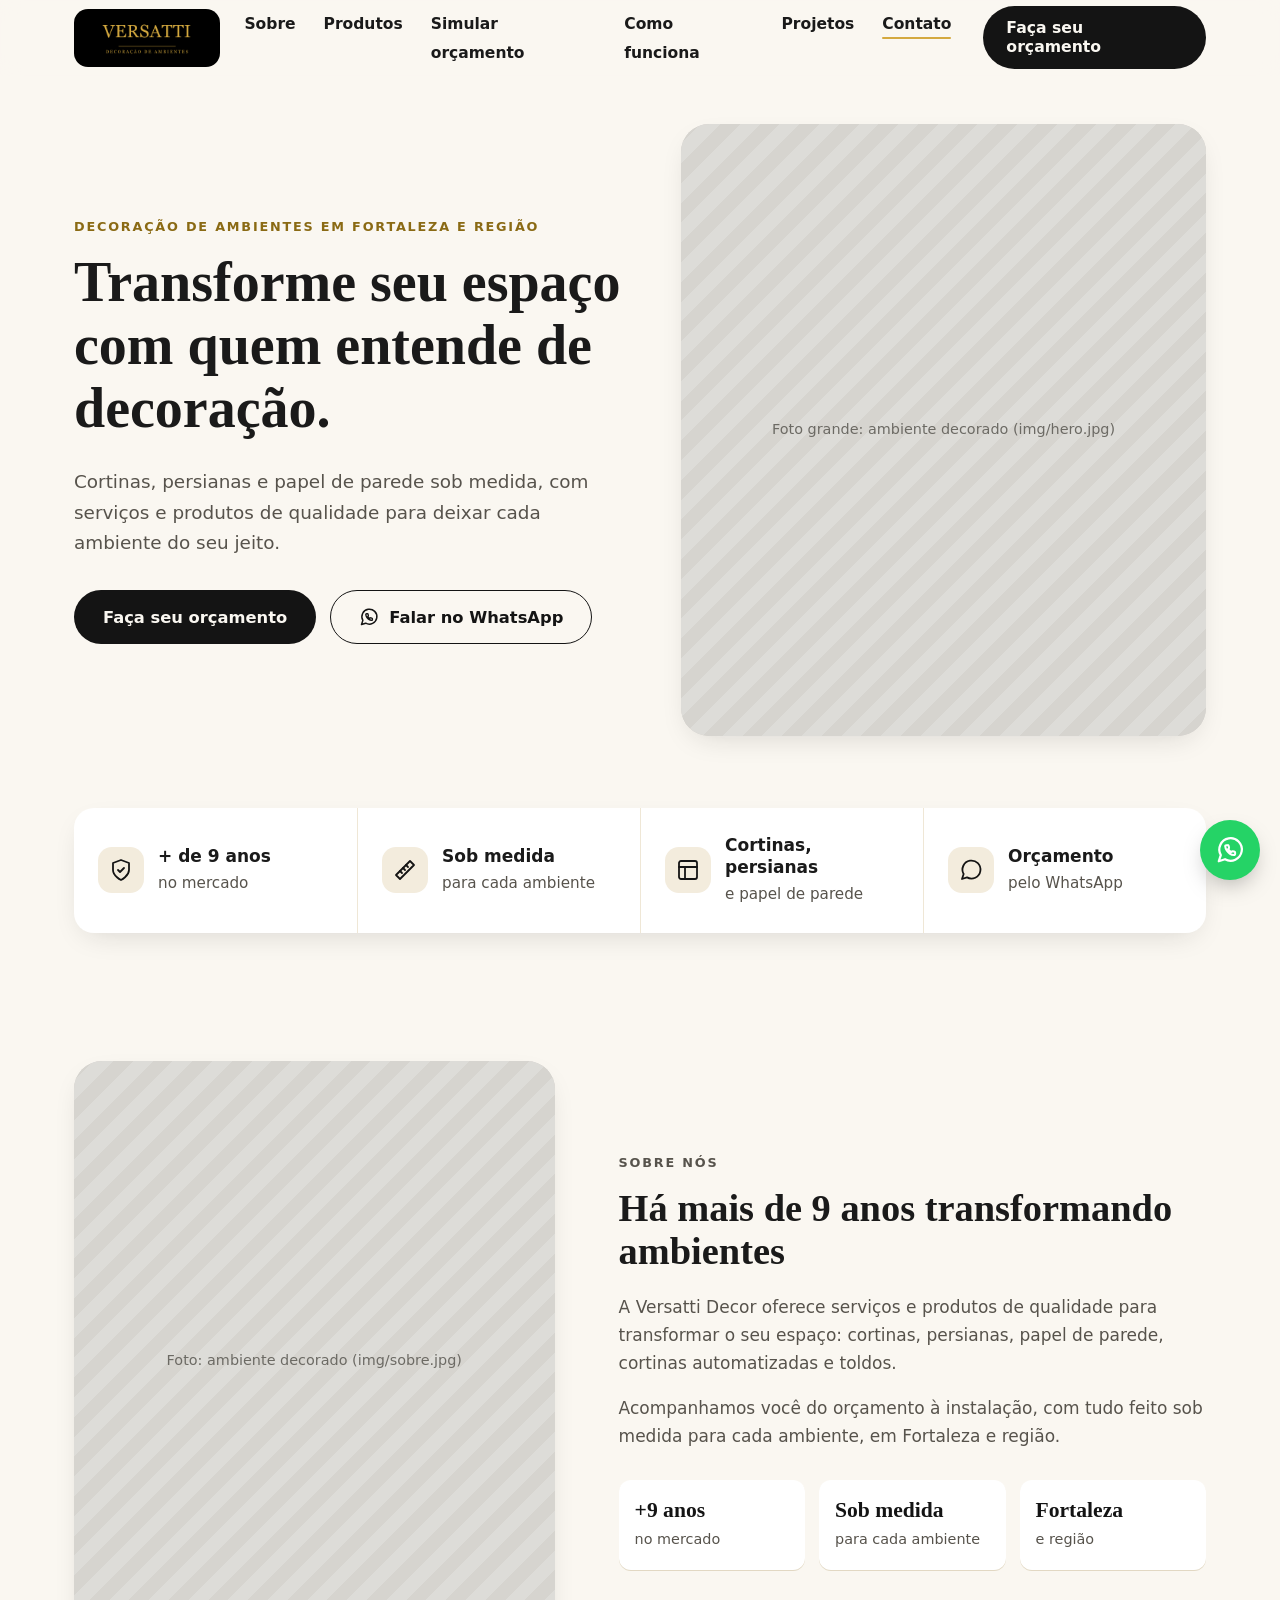
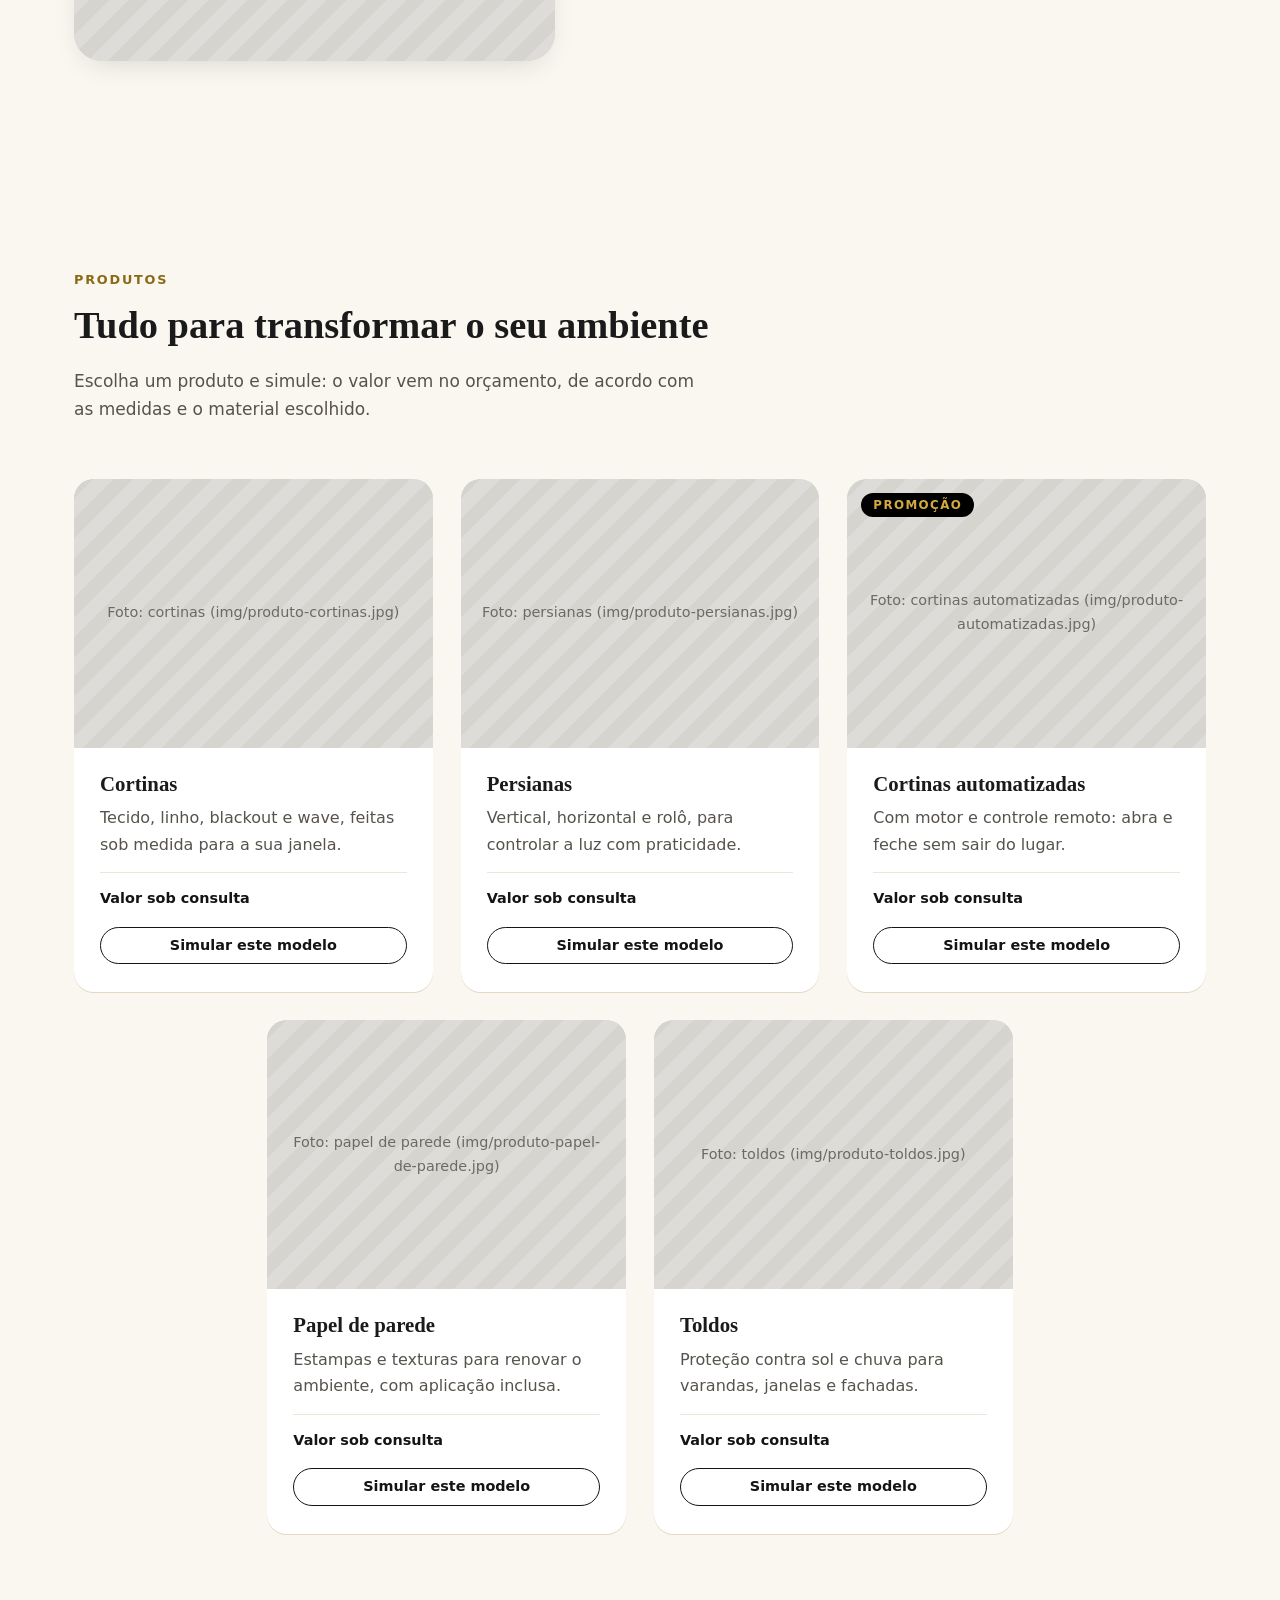
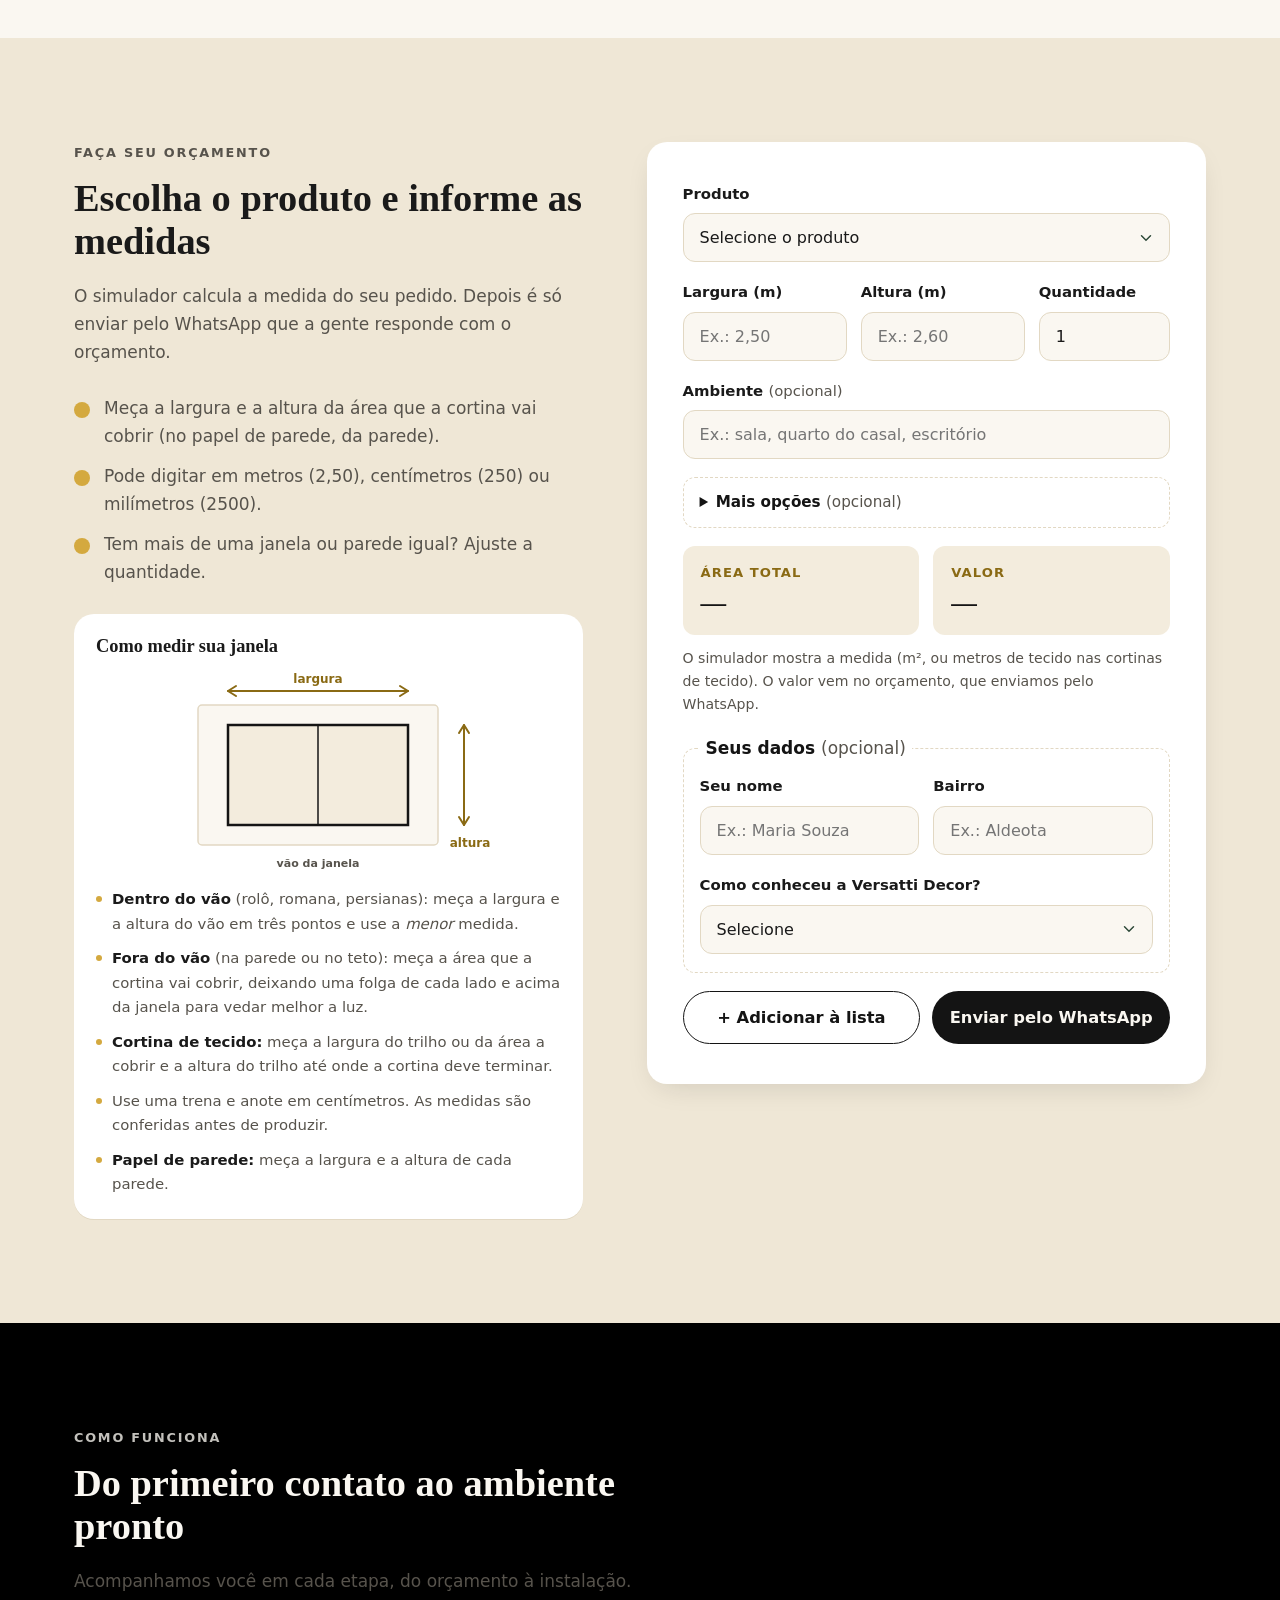
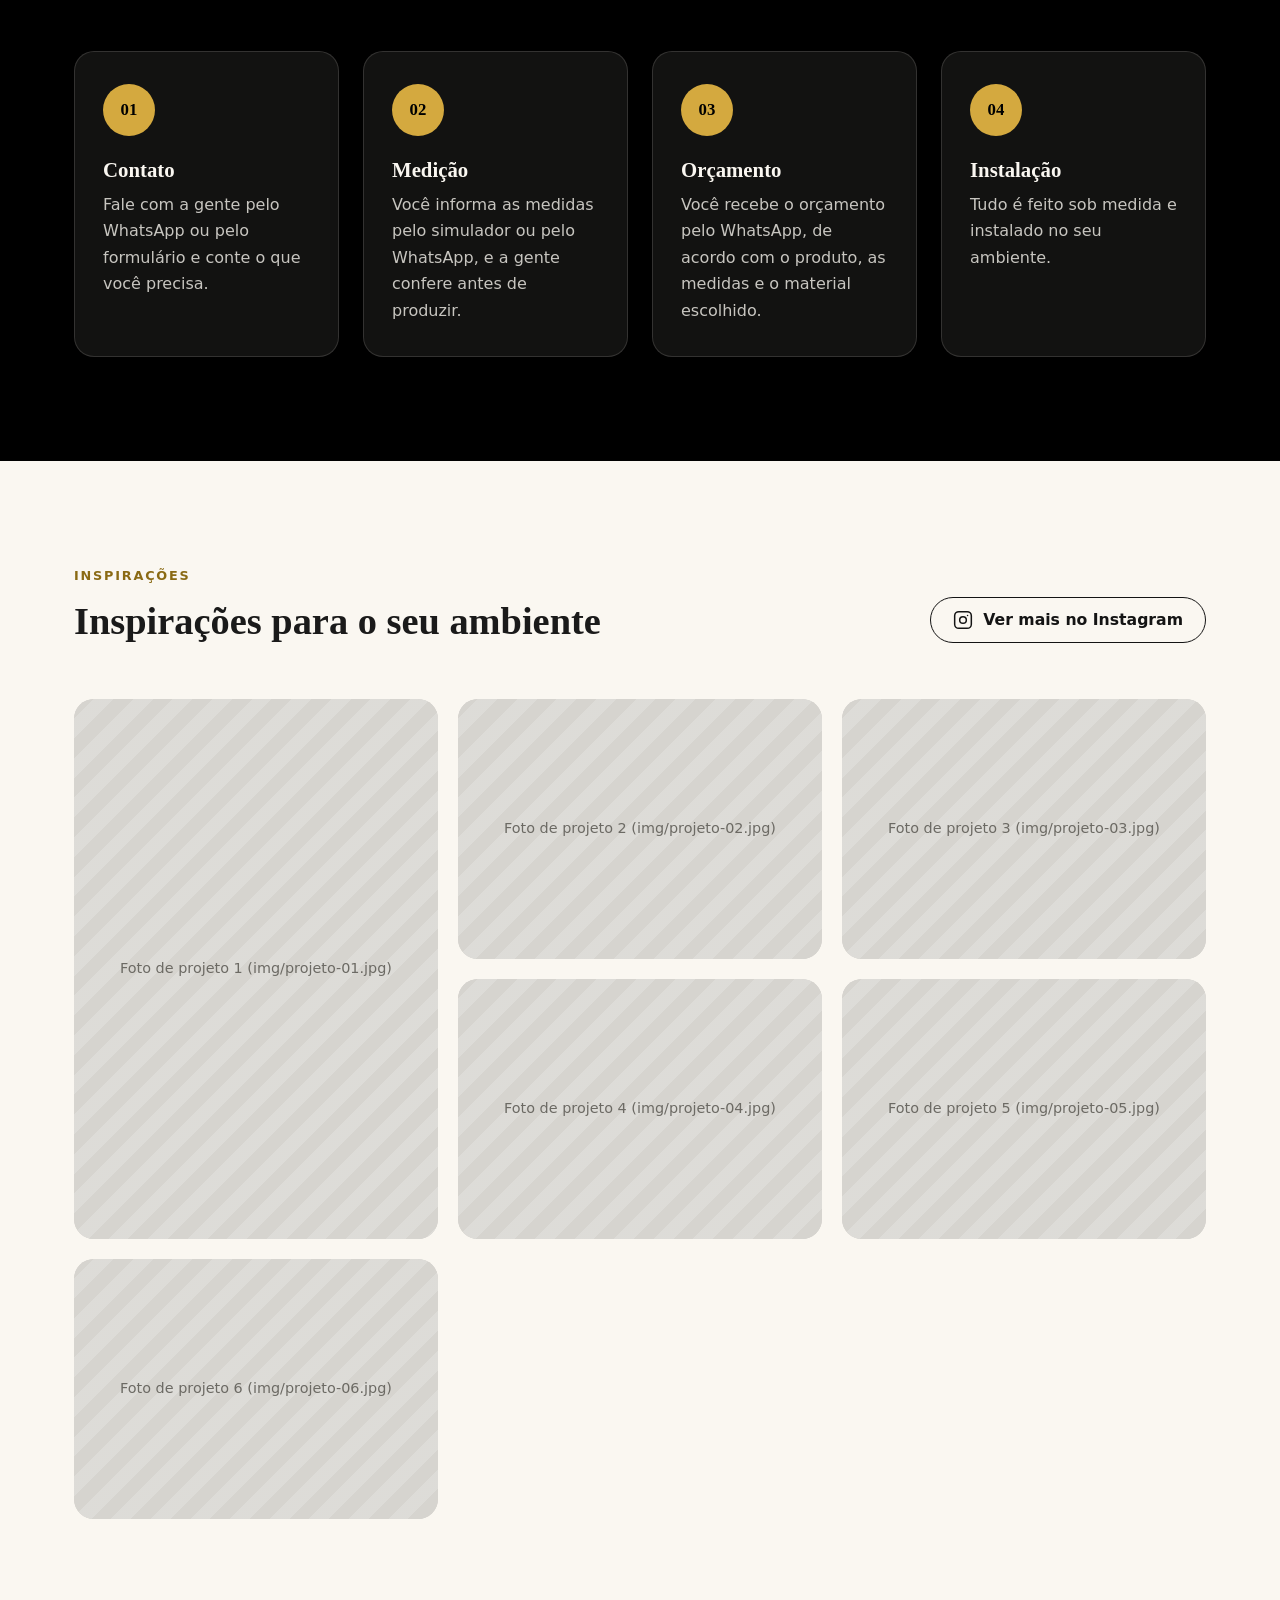
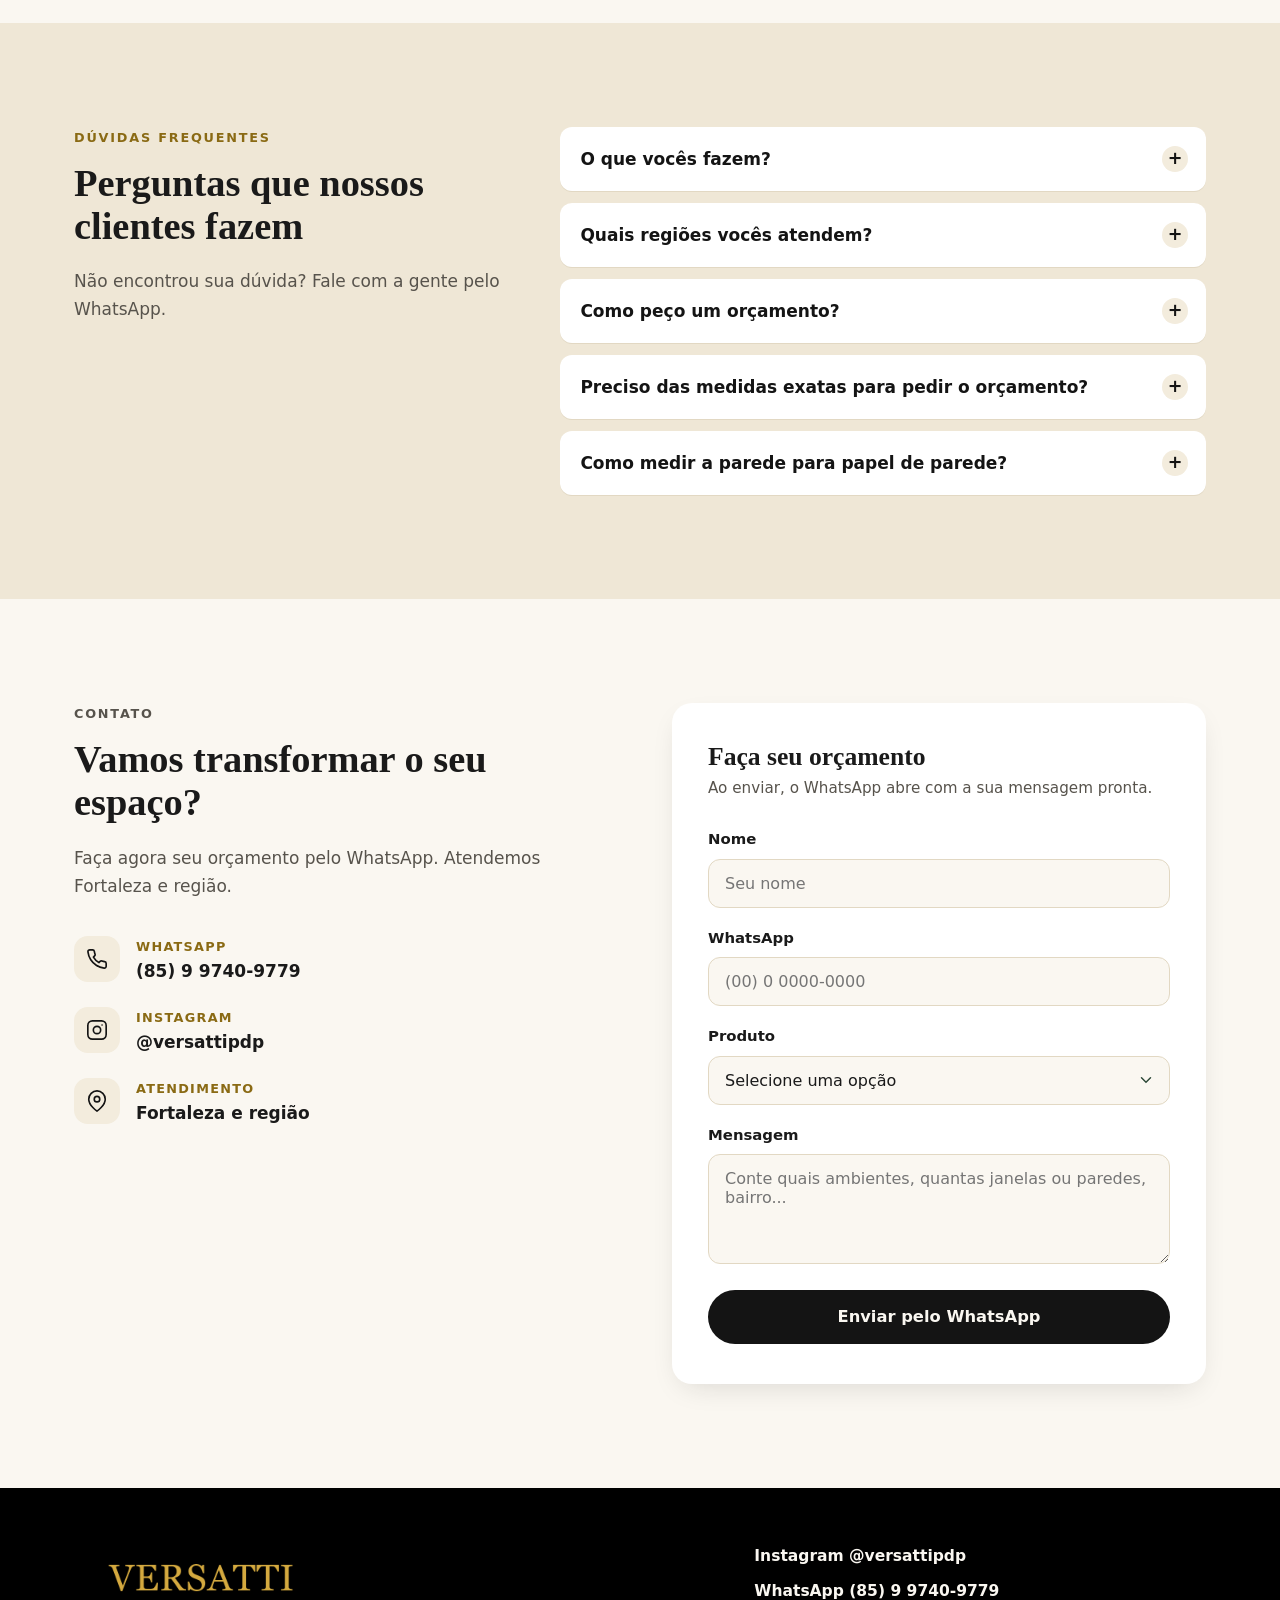
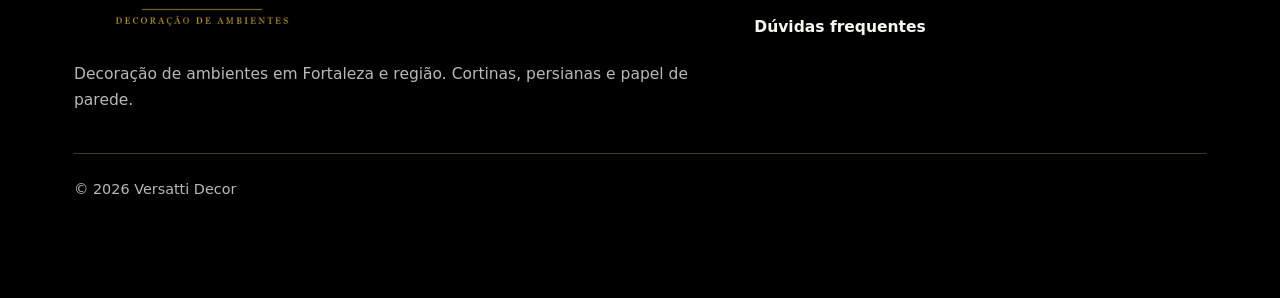
==== commit 3b9f3e45: "Logo, favicon e fotos ilustrativas da Versatti Decor Co-Authored-By: Claude Opus 5.5 <noreply@anthro" ====
--- a/index.html
+++ b/index.html
@@ -90,7 +90,7 @@
           </div>
         </div>
         <figure class="hero__media media" data-label="Foto grande: ambiente decorado (img/hero.jpg)">
-          <img src="img/hero.jpg" alt="Ambiente decorado pela Versatti Decor em Fortaleza" fetchpriority="high">
+          <img src="img/hero.jpg" alt="Quarto com cortinas de tecido e porta para a varanda" fetchpriority="high">
         </figure>
       </div>
     </section>
@@ -123,7 +123,7 @@
     <section class="section" id="sobre">
       <div class="container sobre">
         <figure class="media sobre__media" data-label="Foto: ambiente decorado (img/sobre.jpg)">
-          <img src="img/sobre.jpg" alt="Ambiente com cortinas e decoração da Versatti Decor em Fortaleza" loading="lazy">
+          <img src="img/sobre.jpg" alt="Sala de estar ampla com cortinas de tecido" loading="lazy">
         </figure>
         <div class="sobre__texto">
           <p class="eyebrow">Sobre nós</p>
@@ -151,7 +151,7 @@
         <div class="products products--5">
           <article class="card product">
             <figure class="media product__media" data-label="Foto: cortinas (img/produto-cortinas.jpg)">
-              <img src="img/produto-cortinas.jpg" alt="Cortinas sob medida da Versatti Decor" loading="lazy">
+              <img src="img/produto-cortinas.jpg" alt="Cortinas de tecido bege em janela" loading="lazy">
             </figure>
             <div class="product__body">
               <h3>Cortinas</h3>
@@ -162,7 +162,7 @@
           </article>
           <article class="card product">
             <figure class="media product__media" data-label="Foto: persianas (img/produto-persianas.jpg)">
-              <img src="img/produto-persianas.jpg" alt="Persianas sob medida da Versatti Decor" loading="lazy">
+              <img src="img/produto-persianas.jpg" alt="Persiana horizontal branca em janela com planta" loading="lazy">
             </figure>
             <div class="product__body">
               <h3>Persianas</h3>
@@ -174,7 +174,7 @@
           <article class="card product">
             <span class="product__selo">Promoção</span>
             <figure class="media product__media" data-label="Foto: cortinas automatizadas (img/produto-automatizadas.jpg)">
-              <img src="img/produto-automatizadas.jpg" alt="Cortina automatizada com motor da Versatti Decor" loading="lazy">
+              <img src="img/produto-automatizadas.jpg" alt="Sala com cortinas modernas" loading="lazy">
             </figure>
             <div class="product__body">
               <h3>Cortinas automatizadas</h3>
@@ -185,7 +185,7 @@
           </article>
           <article class="card product">
             <figure class="media product__media" data-label="Foto: papel de parede (img/produto-papel-de-parede.jpg)">
-              <img src="img/produto-papel-de-parede.jpg" alt="Parede com papel de parede aplicado pela Versatti Decor" loading="lazy">
+              <img src="img/produto-papel-de-parede.jpg" alt="Parede com papel de parede floral" loading="lazy">
             </figure>
             <div class="product__body">
               <h3>Papel de parede</h3>
@@ -196,7 +196,7 @@
           </article>
           <article class="card product">
             <figure class="media product__media" data-label="Foto: toldos (img/produto-toldos.jpg)">
-              <img src="img/produto-toldos.jpg" alt="Toldo instalado pela Versatti Decor" loading="lazy">
+              <img src="img/produto-toldos.jpg" alt="Varanda com toldo listrado" loading="lazy">
             </figure>
             <div class="product__body">
               <h3>Toldos</h3>
@@ -431,8 +431,8 @@
       <div class="container">
         <div class="section__head section__head--row">
           <div>
-            <p class="eyebrow">Projetos</p>
-            <h2>Alguns ambientes que transformamos</h2>
+            <p class="eyebrow">Inspirações</p>
+            <h2>Inspirações para o seu ambiente</h2>
           </div>
           <a href="https://www.instagram.com/versattipdp/" class="btn btn--outline" target="_blank" rel="noopener" data-instagram>
             <svg class="icon" viewBox="0 0 24 24" aria-hidden="true"><rect x="2" y="2" width="20" height="20" rx="5"/><circle cx="12" cy="12" r="4"/><path d="M17.5 6.5h.01"/></svg>
@@ -442,22 +442,22 @@
 
         <div class="gallery">
           <figure class="media gallery__item gallery__item--tall" data-label="Foto de projeto 1 (img/projeto-01.jpg)">
-            <img src="img/projeto-01.jpg" alt="Ambiente decorado, projeto da Versatti Decor em Fortaleza" loading="lazy">
+            <img src="img/projeto-01.jpg" alt="Quarto com cortinas de tecido claras e varanda, inspiração para o seu ambiente" loading="lazy">
           </figure>
           <figure class="media gallery__item" data-label="Foto de projeto 2 (img/projeto-02.jpg)">
-            <img src="img/projeto-02.jpg" alt="Ambiente decorado, projeto da Versatti Decor em Fortaleza" loading="lazy">
+            <img src="img/projeto-02.jpg" alt="Sala clara com cortinas cinza de tecido, inspiração para o seu ambiente" loading="lazy">
           </figure>
           <figure class="media gallery__item" data-label="Foto de projeto 3 (img/projeto-03.jpg)">
-            <img src="img/projeto-03.jpg" alt="Ambiente decorado, projeto da Versatti Decor em Fortaleza" loading="lazy">
+            <img src="img/projeto-03.jpg" alt="Quarto com cortinas e espelho grande, inspiração para o seu ambiente" loading="lazy">
           </figure>
           <figure class="media gallery__item" data-label="Foto de projeto 4 (img/projeto-04.jpg)">
-            <img src="img/projeto-04.jpg" alt="Ambiente decorado, projeto da Versatti Decor em Fortaleza" loading="lazy">
+            <img src="img/projeto-04.jpg" alt="Sala colorida com cortinas verdes, inspiração para o seu ambiente" loading="lazy">
           </figure>
           <figure class="media gallery__item" data-label="Foto de projeto 5 (img/projeto-05.jpg)">
-            <img src="img/projeto-05.jpg" alt="Ambiente decorado, projeto da Versatti Decor em Fortaleza" loading="lazy">
+            <img src="img/projeto-05.jpg" alt="Sala de jantar com papel de parede escuro e lustre, inspiração para o seu ambiente" loading="lazy">
           </figure>
           <figure class="media gallery__item" data-label="Foto de projeto 6 (img/projeto-06.jpg)">
-            <img src="img/projeto-06.jpg" alt="Ambiente decorado, projeto da Versatti Decor em Fortaleza" loading="lazy">
+            <img src="img/projeto-06.jpg" alt="Quarto elegante com cortinas e armário embutido, inspiração para o seu ambiente" loading="lazy">
           </figure>
         </div>
       </div>
--- a/css/style.css
+++ b/css/style.css
@@ -0,0 +1,1183 @@
+/* =========================================================
+   Versatti Decor — estilos
+   ========================================================= */
+
+:root {
+  --azul: #141414;
+  --azul-escuro: #000000;
+  --azul-claro: #F3ECDD;
+  --areia: #FAF7F1;
+  --areia-escura: #EFE7D6;
+  --laranja: #D4A93F;
+  --laranja-texto: #8A6A14;
+  --grafite: #1A1A1A;
+  --texto-suave: #57534C;
+  --branco: #ffffff;
+  --borda: #E2D8C3;
+  --placeholder: #d6d4cf;
+
+  --fonte-titulo: "Cinzel", Georgia, serif;
+  --fonte-texto: "Manrope", system-ui, -apple-system, "Segoe UI", sans-serif;
+
+  --raio: 20px;
+  --raio-sm: 12px;
+  --sombra: 0 10px 30px -12px rgba(26, 26, 26, .18);
+  --header-h: 76px;
+  --container: 1180px;
+}
+
+/* ---------- Base ---------- */
+*,
+*::before,
+*::after { box-sizing: border-box; }
+
+html {
+  scroll-behavior: smooth;
+  -webkit-text-size-adjust: 100%;
+}
+
+body {
+  margin: 0;
+  font-family: var(--fonte-texto);
+  font-size: 1.0625rem;
+  line-height: 1.65;
+  color: var(--grafite);
+  background: var(--areia);
+  -webkit-font-smoothing: antialiased;
+}
+
+body.menu-aberto { overflow: hidden; }
+
+h1, h2, h3 {
+  font-family: var(--fonte-titulo);
+  line-height: 1.12;
+  letter-spacing: -.02em;
+  margin: 0 0 .5em;
+  font-weight: 600;
+}
+h1 { font-size: clamp(2.4rem, 5.2vw, 4.1rem); }
+h2 { font-size: clamp(1.9rem, 3.6vw, 2.75rem); }
+h3 { font-size: 1.3rem; }
+
+p { margin: 0 0 1em; }
+a { color: inherit; }
+img { display: block; max-width: 100%; height: auto; }
+ul, ol { list-style: none; margin: 0; padding: 0; }
+figure, blockquote { margin: 0; }
+address { font-style: normal; }
+
+section[id] { scroll-margin-top: calc(var(--header-h) + 8px); }
+
+.container {
+  width: 100%;
+  max-width: var(--container);
+  margin-inline: auto;
+  padding-inline: 24px;
+}
+
+.skip-link {
+  position: absolute;
+  left: 16px;
+  top: -60px;
+  z-index: 200;
+  background: var(--azul);
+  color: var(--areia);
+  padding: 10px 16px;
+  border-radius: var(--raio-sm);
+}
+.skip-link:focus { top: 12px; }
+
+:focus-visible {
+  outline: 3px solid var(--laranja);
+  outline-offset: 3px;
+}
+
+.icon {
+  width: 20px;
+  height: 20px;
+  flex-shrink: 0;
+  fill: none;
+  stroke: currentColor;
+  stroke-width: 1.8;
+  stroke-linecap: round;
+  stroke-linejoin: round;
+}
+
+.eyebrow {
+  font-size: .8rem;
+  font-weight: 700;
+  letter-spacing: .14em;
+  text-transform: uppercase;
+  color: var(--laranja-texto);
+  margin-bottom: 14px;
+}
+.eyebrow--light { color: #E3C46B; }
+
+/* ---------- Botões ---------- */
+.btn {
+  display: inline-flex;
+  align-items: center;
+  justify-content: center;
+  gap: 10px;
+  padding: 12px 22px;
+  border-radius: 999px;
+  border: 1.5px solid transparent;
+  font: 600 .98rem/1.2 var(--fonte-texto);
+  text-decoration: none;
+  cursor: pointer;
+  transition: background-color .2s, color .2s, border-color .2s, transform .2s, box-shadow .2s;
+}
+.btn:hover { transform: translateY(-1px); }
+.btn--lg { padding: 16px 28px; font-size: 1.02rem; }
+.btn--block { width: 100%; }
+
+.btn--primary { background: var(--azul); color: var(--areia); }
+.btn--primary:hover { background: var(--azul-escuro); box-shadow: var(--sombra); }
+
+.btn--outline { border-color: var(--azul); color: var(--azul); background: transparent; }
+.btn--outline:hover { background: var(--azul); color: var(--areia); }
+
+/* ---------- Imagens / espaços reservados ---------- */
+.media {
+  position: relative;
+  overflow: hidden;
+  border-radius: var(--raio);
+  background: var(--placeholder);
+}
+.media img {
+  width: 100%;
+  height: 100%;
+  object-fit: cover;
+}
+/* Quando a foto ainda não existe na pasta img/, mostra um bloco cinza com a descrição */
+.media.is-placeholder img { display: none; }
+.media.is-placeholder::after {
+  content: attr(data-label);
+  position: absolute;
+  inset: 0;
+  display: flex;
+  align-items: center;
+  justify-content: center;
+  padding: 20px;
+  text-align: center;
+  font-size: .9rem;
+  font-weight: 500;
+  color: #6c6a64;
+  background:
+    repeating-linear-gradient(135deg, transparent 0 14px, rgba(255,255,255,.18) 14px 28px),
+    var(--placeholder);
+}
+
+/* ---------- Cabeçalho ---------- */
+.header {
+  position: fixed;
+  inset: 0 0 auto 0;
+  z-index: 100;
+  height: var(--header-h);
+  background: rgba(250, 247, 241, .9);
+  backdrop-filter: saturate(1.4) blur(10px);
+  -webkit-backdrop-filter: saturate(1.4) blur(10px);
+  transition: box-shadow .25s, border-color .25s;
+  border-bottom: 1px solid transparent;
+}
+.header.is-scrolled {
+  border-bottom-color: var(--borda);
+  box-shadow: 0 6px 20px -16px rgba(26, 26, 26, .5);
+}
+.header__inner {
+  height: 100%;
+  display: flex;
+  align-items: center;
+  justify-content: space-between;
+  gap: 24px;
+}
+
+.logo {
+  display: inline-flex;
+  align-items: center;
+  text-decoration: none;
+}
+.logo img {
+  display: block;
+  height: 50px;
+  width: auto;
+}
+/* No rodapé escuro, a logo fica sobre um selo claro */
+.logo--light {
+  padding: 10px 14px;
+  border-radius: 14px;
+  background: var(--branco);
+}
+.logo--light img { height: 56px; }
+
+.nav {
+  display: flex;
+  align-items: center;
+  gap: 32px;
+}
+.nav__list { display: flex; gap: 28px; }
+.nav__link {
+  position: relative;
+  text-decoration: none;
+  font-weight: 600;
+  font-size: .97rem;
+  color: var(--grafite);
+  padding: 6px 0;
+}
+.nav__link::after {
+  content: "";
+  position: absolute;
+  left: 0;
+  right: 0;
+  bottom: 0;
+  height: 2px;
+  border-radius: 2px;
+  background: var(--laranja);
+  transform: scaleX(0);
+  transition: transform .25s;
+}
+.nav__link:hover::after,
+.nav__link.is-active::after { transform: scaleX(1); }
+
+.hamburger {
+  display: none;
+  width: 46px;
+  height: 46px;
+  border: 0;
+  border-radius: 12px;
+  background: transparent;
+  cursor: pointer;
+  padding: 0;
+  position: relative;
+}
+.hamburger span {
+  position: absolute;
+  left: 12px;
+  right: 12px;
+  height: 2px;
+  border-radius: 2px;
+  background: var(--azul);
+  transition: transform .25s, opacity .2s;
+}
+.hamburger span:nth-child(1) { top: 16px; }
+.hamburger span:nth-child(2) { top: 22px; }
+.hamburger span:nth-child(3) { top: 28px; }
+.hamburger[aria-expanded="true"] span:nth-child(1) { transform: translateY(6px) rotate(45deg); }
+.hamburger[aria-expanded="true"] span:nth-child(2) { opacity: 0; }
+.hamburger[aria-expanded="true"] span:nth-child(3) { transform: translateY(-6px) rotate(-45deg); }
+
+/* ---------- Hero ---------- */
+.hero {
+  padding: calc(var(--header-h) + 48px) 0 72px;
+}
+.hero__inner {
+  display: grid;
+  grid-template-columns: 1.05fr 1fr;
+  gap: 56px;
+  align-items: center;
+}
+.hero__lead {
+  font-size: 1.15rem;
+  color: var(--texto-suave);
+  max-width: 34em;
+  margin-bottom: 32px;
+}
+.hero__actions {
+  display: flex;
+  flex-wrap: wrap;
+  gap: 14px;
+}
+.hero__media {
+  aspect-ratio: 6 / 7;
+  border-radius: 28px;
+  box-shadow: var(--sombra);
+}
+
+/* ---------- Diferenciais ---------- */
+.perks { padding-bottom: 24px; }
+.perks__list {
+  display: grid;
+  grid-template-columns: repeat(4, 1fr);
+  background: var(--branco);
+  border-radius: var(--raio);
+  box-shadow: var(--sombra);
+}
+.perk {
+  display: flex;
+  align-items: center;
+  gap: 14px;
+  padding: 26px 24px;
+}
+.perk + .perk { border-left: 1px solid var(--areia-escura); }
+.perk__icon {
+  width: 46px;
+  height: 46px;
+  flex-shrink: 0;
+  padding: 11px;
+  border-radius: 14px;
+  background: var(--azul-claro);
+  fill: none;
+  stroke: var(--azul);
+  stroke-width: 1.8;
+  stroke-linecap: round;
+  stroke-linejoin: round;
+}
+.perk strong { display: block; font-weight: 700; line-height: 1.3; }
+.perk span { color: var(--texto-suave); font-size: .95rem; }
+
+/* ---------- Seções ---------- */
+.section { padding: 104px 0; }
+.section--soft { background: var(--areia-escura); }
+.section--green { background: var(--azul); color: var(--areia); }
+.section--green .section__head p { color: rgba(250, 247, 241, .78); }
+
+.section__head {
+  max-width: 640px;
+  margin-bottom: 56px;
+}
+.section__head p:last-child { color: var(--texto-suave); margin-bottom: 0; }
+.section__head--row {
+  max-width: none;
+  display: flex;
+  align-items: flex-end;
+  justify-content: space-between;
+  gap: 24px;
+  flex-wrap: wrap;
+}
+.section__head--row h2 { margin-bottom: 0; }
+
+.card {
+  background: var(--branco);
+  border-radius: var(--raio);
+  box-shadow: 0 1px 0 var(--borda);
+}
+
+/* ---------- Produtos ---------- */
+.products {
+  display: grid;
+  grid-template-columns: repeat(3, 1fr);
+  gap: 28px;
+}
+.product {
+  overflow: hidden;
+  transition: transform .25s, box-shadow .25s;
+}
+.product:hover { transform: translateY(-4px); box-shadow: var(--sombra); }
+.product__media {
+  aspect-ratio: 4 / 3;
+  border-radius: 0;
+}
+.product__body { padding: 24px 26px 28px; }
+.product__body p { color: var(--texto-suave); margin: 0; font-size: 1rem; }
+.product__body .product__price {
+  margin-top: 14px;
+  padding-top: 14px;
+  border-top: 1px solid var(--areia-escura);
+  color: var(--azul);
+  font-size: .9rem;
+}
+.product__price strong {
+  font-family: var(--fonte-titulo);
+  font-size: 1.3rem;
+  font-weight: 700;
+}
+
+.btn--sm { padding: 9px 16px; font-size: .9rem; }
+.product__sim { margin-top: 16px; width: 100%; }
+
+/* ---------- Guia de medição ---------- */
+.medir {
+  margin-top: 28px;
+  padding: 22px 22px 8px;
+  border-radius: var(--raio);
+  background: var(--branco);
+  box-shadow: 0 1px 0 var(--borda);
+}
+.medir h3 { font-size: 1.15rem; margin-bottom: 10px; }
+.medir__desenho { display: block; width: 100%; max-width: 340px; margin: 0 auto 10px; }
+.medir__parede { fill: var(--areia); stroke: var(--borda); stroke-width: 1.5; }
+.medir__vao { fill: #F3ECDD; stroke: var(--azul); stroke-width: 2.5; }
+.medir__divisao { stroke: var(--azul); stroke-width: 1.5; }
+.medir__seta { fill: none; stroke: var(--laranja-texto); stroke-width: 2; stroke-linecap: round; stroke-linejoin: round; }
+.medir__texto { font: 700 12px var(--fonte-texto); fill: var(--laranja-texto); text-anchor: middle; }
+.medir__legenda { font: 600 11px var(--fonte-texto); fill: var(--texto-suave); text-anchor: middle; }
+.medir__passos { display: grid; gap: 10px; margin-bottom: 14px; }
+.medir__passos li { font-size: .93rem; color: var(--texto-suave); padding-left: 16px; position: relative; }
+.medir__passos li::before { content: ""; position: absolute; left: 0; top: .6em; width: 6px; height: 6px; border-radius: 50%; background: var(--laranja); }
+.medir__passos strong { color: var(--grafite); }
+
+/* ---------- Outros serviços ---------- */
+.servicos {
+  display: grid;
+  grid-template-columns: repeat(3, 1fr);
+  gap: 24px;
+}
+.servico {
+  display: flex;
+  flex-direction: column;
+  align-items: flex-start;
+  padding: 30px 28px;
+}
+.servico__icone {
+  width: 54px;
+  height: 54px;
+  padding: 13px;
+  margin-bottom: 18px;
+  border-radius: 16px;
+  background: var(--azul-claro);
+  fill: none;
+  stroke: var(--azul);
+  stroke-width: 1.8;
+  stroke-linecap: round;
+  stroke-linejoin: round;
+}
+.servico p { flex: 1; color: var(--texto-suave); margin-bottom: 20px; }
+.servico__precos {
+  width: 100%;
+  margin: -6px 0 18px;
+  border-top: 1px solid var(--areia-escura);
+}
+.servico__precos li {
+  display: flex;
+  justify-content: space-between;
+  gap: 12px;
+  padding: 8px 0;
+  border-bottom: 1px solid var(--areia-escura);
+  font-size: .9rem;
+  color: var(--texto-suave);
+}
+.servico__precos strong { color: var(--azul); white-space: nowrap; }
+.servico__precos small { font-weight: 500; color: var(--texto-suave); }
+.servico__simular {
+  margin: -6px 0 16px;
+  font-weight: 700;
+  font-size: .92rem;
+  color: var(--azul);
+  text-decoration: none;
+}
+.servico__simular:hover { text-decoration: underline; }
+
+/* ---------- Simulador de orçamento ---------- */
+.sim {
+  display: grid;
+  grid-template-columns: 1fr 1.1fr;
+  gap: 64px;
+  align-items: start;
+}
+.sim__intro > p { color: var(--texto-suave); }
+.sim__tips {
+  display: grid;
+  gap: 12px;
+  margin-top: 28px;
+}
+.sim__tips li {
+  position: relative;
+  padding-left: 30px;
+  color: var(--texto-suave);
+}
+.sim__tips li::before {
+  content: "";
+  position: absolute;
+  left: 0;
+  top: .45em;
+  width: 16px;
+  height: 16px;
+  border-radius: 50%;
+  background: var(--laranja);
+}
+.sim__row {
+  display: grid;
+  grid-template-columns: 1fr 1fr .8fr;
+  gap: 14px;
+}
+.field__opt { font-weight: 400; color: var(--texto-suave); }
+.sim__result {
+  display: grid;
+  grid-template-columns: 1fr 1fr;
+  gap: 14px;
+  margin: 8px 0 12px;
+}
+.sim__result div {
+  padding: 16px 18px;
+  border-radius: var(--raio-sm);
+  background: var(--azul-claro);
+}
+.sim__result span {
+  display: block;
+  font-size: .82rem;
+  font-weight: 700;
+  letter-spacing: .08em;
+  text-transform: uppercase;
+  color: var(--laranja-texto);
+}
+.sim__result strong {
+  display: block;
+  margin-top: 4px;
+  font-family: var(--fonte-titulo);
+  font-size: 1.6rem;
+  line-height: 1.2;
+  color: var(--azul);
+}
+.sim__note {
+  font-size: .88rem;
+  color: var(--texto-suave);
+  margin-bottom: 18px;
+}
+.sim__row--2 { grid-template-columns: 1fr 1fr; }
+.sim__min {
+  display: inline-block;
+  vertical-align: middle;
+  margin-left: 6px;
+  padding: 2px 8px;
+  border-radius: 999px;
+  background: var(--laranja);
+  color: var(--grafite);
+  font: 700 .7rem/1.4 var(--fonte-texto);
+  letter-spacing: .04em;
+  text-transform: uppercase;
+}
+.sim__calculo {
+  margin: -4px 0 8px;
+  font-weight: 600;
+  color: var(--azul);
+}
+.sim__condicoes {
+  margin: -4px 0 14px;
+  padding: 10px 14px;
+  border-radius: var(--raio-sm);
+  background: var(--azul-claro);
+  color: var(--azul);
+  font-size: .9rem;
+  line-height: 1.5;
+}
+.sim__condicoes strong { font-weight: 700; }
+.sim__cliente {
+  margin: 0 0 18px;
+  padding: 12px 16px 0;
+  border: 1.5px dashed var(--borda);
+  border-radius: var(--raio-sm);
+}
+.sim__cliente legend { padding: 0 6px; font-weight: 700; color: var(--azul); }
+.sim__opcional {
+  display: flex;
+  align-items: center;
+  gap: 10px;
+  margin: -4px 0 18px;
+  font-weight: 600;
+  cursor: pointer;
+}
+.sim__opcional[hidden] { display: none; }
+.sim__opcional input { width: 20px; height: 20px; accent-color: var(--azul); }
+.sim__extras {
+  margin-bottom: 18px;
+  border: 1.5px dashed var(--borda);
+  border-radius: var(--raio-sm);
+  padding: 12px 16px 0;
+}
+.sim__extras summary {
+  cursor: pointer;
+  font-weight: 600;
+  font-size: .95rem;
+  color: var(--azul);
+  padding-bottom: 12px;
+}
+.sim__extras[open] summary { margin-bottom: 4px; }
+.sim__actions {
+  display: grid;
+  grid-template-columns: 1fr 1fr;
+  gap: 12px;
+}
+.sim__actions .btn { padding-inline: 14px; }
+.sim__lista {
+  margin-top: 26px;
+  padding-top: 22px;
+  border-top: 1px solid var(--areia-escura);
+}
+.sim__lista h3 { font-size: 1.2rem; margin-bottom: 12px; }
+.sim__lista ul { display: grid; gap: 10px; margin-bottom: 14px; }
+.sim__item {
+  display: flex;
+  justify-content: space-between;
+  align-items: flex-start;
+  gap: 12px;
+  padding: 12px 14px;
+  border-radius: var(--raio-sm);
+  background: var(--areia);
+  font-size: .93rem;
+}
+.sim__item strong { display: block; color: var(--azul); }
+.sim__item span { color: var(--texto-suave); }
+.sim__item-valor { white-space: nowrap; font-weight: 700; color: var(--azul); }
+.sim__remover {
+  border: 0;
+  background: none;
+  color: #a2412f;
+  font: 600 .85rem var(--fonte-texto);
+  cursor: pointer;
+  padding: 2px 0 0;
+}
+.sim__total { font-size: 1.05rem; margin-bottom: 8px; }
+.sim__total strong { font-family: var(--fonte-titulo); font-size: 1.4rem; color: var(--azul); }
+
+/* ---------- Como funciona ---------- */
+.steps {
+  display: grid;
+  grid-template-columns: repeat(4, 1fr);
+  gap: 24px;
+  counter-reset: passo;
+}
+.step {
+  padding: 32px 28px;
+  border-radius: var(--raio);
+  background: rgba(250, 247, 241, .07);
+  border: 1px solid rgba(250, 247, 241, .14);
+}
+.step__num {
+  display: inline-flex;
+  align-items: center;
+  justify-content: center;
+  width: 52px;
+  height: 52px;
+  margin-bottom: 22px;
+  border-radius: 50%;
+  background: var(--areia);
+  color: var(--azul);
+  font: 700 1.05rem var(--fonte-titulo);
+}
+.step p { color: rgba(250, 247, 241, .78); margin: 0; font-size: 1rem; }
+
+/* ---------- Galeria ---------- */
+.gallery {
+  display: grid;
+  grid-template-columns: repeat(3, 1fr);
+  grid-auto-rows: 260px;
+  grid-auto-flow: dense;
+  gap: 20px;
+}
+.gallery__item--tall { grid-row: span 2; }
+.gallery__item--wide { grid-column: span 2; }
+
+/* ---------- Galeria: foto ampliada ---------- */
+.gallery__item { cursor: zoom-in; transition: transform .25s, box-shadow .25s; }
+.gallery__item:hover { transform: translateY(-3px); box-shadow: var(--sombra); }
+.gallery__item:focus-visible { outline: 3px solid var(--laranja); outline-offset: 3px; }
+.lightbox {
+  position: fixed;
+  inset: 0;
+  z-index: 300;
+  display: flex;
+  align-items: center;
+  justify-content: center;
+  padding: 56px 16px;
+  background: rgba(0, 0, 0, .93);
+}
+.lightbox[hidden] { display: none; }
+.lightbox__fig {
+  display: flex;
+  flex-direction: column;
+  align-items: center;
+  gap: 12px;
+  max-width: 100%;
+  max-height: 100%;
+}
+.lightbox__fig img {
+  max-width: min(1000px, 100%);
+  max-height: calc(100vh - 150px);
+  width: auto;
+  height: auto;
+  object-fit: contain;
+  border-radius: 12px;
+  box-shadow: 0 20px 60px rgba(0, 0, 0, .45);
+}
+.lightbox__fig figcaption { color: rgba(250, 247, 241, .85); font-size: .92rem; text-align: center; }
+.lightbox__btn {
+  position: absolute;
+  display: grid;
+  place-items: center;
+  width: 48px;
+  height: 48px;
+  border: 0;
+  border-radius: 50%;
+  background: rgba(250, 247, 241, .14);
+  color: var(--areia);
+  font: 400 1.9rem/1 var(--fonte-texto);
+  cursor: pointer;
+  transition: background-color .2s;
+}
+.lightbox__btn:hover { background: rgba(250, 247, 241, .28); }
+.lightbox__fechar { top: 14px; right: 14px; font-size: 1.3rem; }
+.lightbox__ant { left: 14px; top: 50%; transform: translateY(-50%); }
+.lightbox__prox { right: 14px; top: 50%; transform: translateY(-50%); }
+@media (max-width: 600px) {
+  .lightbox { padding: 64px 8px 72px; }
+  .lightbox__ant, .lightbox__prox { top: auto; bottom: 14px; transform: none; }
+  .lightbox__ant { left: calc(50% - 60px); }
+  .lightbox__prox { right: calc(50% - 60px); }
+}
+
+/* ---------- Sobre nós ---------- */
+.sobre {
+  display: grid;
+  grid-template-columns: .9fr 1.1fr;
+  gap: 64px;
+  align-items: center;
+}
+.sobre__media {
+  aspect-ratio: 4 / 5;
+  border-radius: 28px;
+  box-shadow: var(--sombra);
+}
+.sobre__texto > p { color: var(--texto-suave); }
+.sobre__destaques {
+  display: grid;
+  grid-template-columns: repeat(3, 1fr);
+  gap: 14px;
+  margin-top: 30px;
+}
+.sobre__destaques li {
+  padding: 18px 16px;
+  border-radius: var(--raio-sm);
+  background: var(--branco);
+  box-shadow: 0 1px 0 var(--borda);
+}
+.sobre__destaques strong {
+  display: block;
+  font-family: var(--fonte-titulo);
+  font-size: 1.35rem;
+  line-height: 1.2;
+  color: var(--azul);
+}
+.sobre__destaques span { font-size: .9rem; color: var(--texto-suave); }
+
+/* ---------- Avaliações ---------- */
+.google-nota {
+  display: inline-flex;
+  align-items: center;
+  flex-wrap: wrap;
+  gap: 4px 10px;
+  padding: 12px 18px;
+  border-radius: var(--raio-sm);
+  background: var(--branco);
+  text-decoration: none;
+  box-shadow: 0 1px 0 var(--borda);
+}
+.google-nota strong { font-family: var(--fonte-titulo); font-size: 1.8rem; color: var(--azul); line-height: 1; }
+.google-nota__estrelas { color: #f2a51a; letter-spacing: 2px; font-size: 1.1rem; }
+.google-nota span:last-child { font-size: .9rem; color: var(--texto-suave); }
+.google-nota:hover span:last-child { text-decoration: underline; }
+.testimonial__estrelas {
+  color: #f2a51a;
+  letter-spacing: 3px;
+  font-size: 1.15rem;
+  margin-bottom: 14px;
+}
+
+.google-acoes {
+  display: flex;
+  flex-wrap: wrap;
+  align-items: center;
+  gap: 12px;
+}
+
+/* ---------- Perguntas frequentes ---------- */
+.faq {
+  display: grid;
+  grid-template-columns: .8fr 1.2fr;
+  gap: 56px;
+  align-items: start;
+}
+.faq .section__head { margin-bottom: 0; }
+.faq__lista { display: grid; gap: 12px; }
+.faq__item {
+  border-radius: var(--raio-sm);
+  background: var(--branco);
+  box-shadow: 0 1px 0 var(--borda);
+}
+.faq__item summary {
+  position: relative;
+  list-style: none;
+  cursor: pointer;
+  padding: 18px 52px 18px 20px;
+  font-weight: 700;
+  color: var(--azul);
+}
+.faq__item summary::-webkit-details-marker { display: none; }
+.faq__item summary::after {
+  content: "+";
+  position: absolute;
+  right: 18px;
+  top: 50%;
+  transform: translateY(-50%);
+  width: 26px;
+  height: 26px;
+  display: grid;
+  place-items: center;
+  border-radius: 50%;
+  background: var(--azul-claro);
+  color: var(--azul);
+  font-size: 1.1rem;
+  line-height: 1;
+}
+.faq__item[open] summary::after { content: "–"; background: var(--laranja); color: var(--grafite); }
+.faq__item p {
+  margin: 0;
+  padding: 0 20px 18px;
+  color: var(--texto-suave);
+}
+
+/* ---------- Depoimentos ---------- */
+.testimonials {
+  display: grid;
+  grid-template-columns: repeat(3, 1fr);
+  gap: 28px;
+}
+.testimonial {
+  display: flex;
+  flex-direction: column;
+  padding: 34px 30px;
+}
+.testimonial__quote {
+  width: 34px;
+  height: 34px;
+  margin-bottom: 18px;
+  fill: none;
+  stroke: var(--laranja);
+  stroke-width: 2;
+  stroke-linecap: round;
+  stroke-linejoin: round;
+}
+.testimonial blockquote {
+  flex: 1;
+  font-size: 1.08rem;
+  margin-bottom: 26px;
+}
+.testimonial figcaption {
+  padding-top: 18px;
+  border-top: 1px solid var(--areia-escura);
+}
+.testimonial figcaption strong { display: block; }
+.testimonial figcaption span { color: var(--texto-suave); font-size: .92rem; }
+
+/* ---------- Contato ---------- */
+.contact {
+  display: grid;
+  grid-template-columns: 1fr 1fr;
+  gap: 64px;
+  align-items: start;
+}
+.contact__info > p { color: var(--texto-suave); }
+.contact__list {
+  display: grid;
+  gap: 22px;
+  margin-top: 36px;
+}
+.contact__list li {
+  display: flex;
+  gap: 16px;
+  align-items: flex-start;
+}
+.contact__list .icon {
+  width: 46px;
+  height: 46px;
+  padding: 12px;
+  border-radius: 14px;
+  background: var(--azul-claro);
+  color: var(--azul);
+}
+.contact__list span {
+  display: block;
+  font-size: .8rem;
+  font-weight: 700;
+  letter-spacing: .1em;
+  text-transform: uppercase;
+  color: var(--laranja-texto);
+}
+.contact__list a,
+.contact__list address,
+.contact__list p {
+  margin: 0;
+  font-weight: 600;
+  text-decoration: none;
+  word-break: break-word;
+}
+.contact__list a:hover { color: var(--azul); text-decoration: underline; }
+.contact__mapa {
+  margin-top: 32px;
+  border-radius: var(--raio);
+  overflow: hidden;
+  aspect-ratio: 16 / 10;
+  background: var(--placeholder);
+  box-shadow: var(--sombra);
+}
+.contact__mapa iframe { display: block; width: 100%; height: 100%; border: 0; }
+.contact__rota {
+  display: inline-block;
+  margin-top: 12px;
+  font-weight: 700;
+  color: var(--azul);
+  text-decoration: none;
+}
+.contact__rota:hover { text-decoration: underline; }
+
+.form {
+  padding: 40px 36px;
+  box-shadow: var(--sombra);
+}
+.form h3 { font-size: 1.6rem; margin-bottom: 4px; }
+.form__hint { color: var(--texto-suave); font-size: .95rem; margin-bottom: 26px; }
+
+.field { margin-bottom: 18px; }
+.field label {
+  display: block;
+  font-weight: 600;
+  font-size: .93rem;
+  margin-bottom: 7px;
+}
+.field input,
+.field select,
+.field textarea {
+  width: 100%;
+  padding: 14px 16px;
+  font: 500 1rem var(--fonte-texto);
+  color: var(--grafite);
+  background: var(--areia);
+  border: 1.5px solid var(--borda);
+  border-radius: var(--raio-sm);
+  transition: border-color .2s, box-shadow .2s, background-color .2s;
+  appearance: none;
+  -webkit-appearance: none;
+}
+.field select {
+  background-image: url("data:image/svg+xml,%3Csvg xmlns='http://www.w3.org/2000/svg' viewBox='0 0 24 24' fill='none' stroke='%232F4A3A' stroke-width='2' stroke-linecap='round'%3E%3Cpath d='m6 9 6 6 6-6'/%3E%3C/svg%3E");
+  background-repeat: no-repeat;
+  background-position: right 14px center;
+  background-size: 18px;
+  padding-right: 44px;
+}
+.field textarea { resize: vertical; min-height: 110px; }
+.field input:focus,
+.field select:focus,
+.field textarea:focus {
+  outline: none;
+  border-color: var(--azul);
+  background-color: var(--branco);
+  box-shadow: 0 0 0 4px rgba(20, 20, 20, .14);
+}
+.field.is-invalid input,
+.field.is-invalid select { border-color: #a2412f; }
+
+.form__error {
+  color: #a2412f;
+  font-weight: 600;
+  font-size: .95rem;
+}
+
+/* ---------- Rodapé ---------- */
+.footer {
+  background: var(--grafite);
+  color: rgba(250, 247, 241, .75);
+  padding: 56px 0 96px;
+  font-size: .97rem;
+}
+.footer__inner {
+  display: grid;
+  grid-template-columns: 1.4fr 1fr;
+  gap: 32px 48px;
+  align-items: start;
+}
+.footer__brand p { margin: 14px 0 0; }
+.footer__links { display: grid; gap: 10px; justify-items: start; }
+.footer__links a { text-decoration: none; color: var(--areia); font-weight: 600; }
+.footer__links a:hover { text-decoration: underline; }
+.footer__legal {
+  grid-column: 1 / -1;
+  margin: 8px 0 0;
+  padding-top: 24px;
+  border-top: 1px solid rgba(250, 247, 241, .12);
+  font-size: .9rem;
+}
+
+/* ---------- WhatsApp flutuante ---------- */
+.whatsapp-float {
+  position: fixed;
+  right: 20px;
+  bottom: 20px;
+  z-index: 90;
+  display: grid;
+  place-items: center;
+  width: 60px;
+  height: 60px;
+  border-radius: 50%;
+  background: #25D366;
+  color: #fff;
+  box-shadow: 0 10px 24px -8px rgba(0, 0, 0, .35);
+  transition: transform .2s;
+}
+.whatsapp-float:hover { transform: scale(1.07); }
+.whatsapp-float svg {
+  width: 30px;
+  height: 30px;
+  fill: none;
+  stroke: currentColor;
+  stroke-width: 1.8;
+  stroke-linecap: round;
+  stroke-linejoin: round;
+}
+
+/* ---------- Animação de entrada ---------- */
+.reveal { opacity: 0; transform: translateY(18px); transition: opacity .6s ease, transform .6s ease; }
+.reveal.is-visible { opacity: 1; transform: none; }
+
+@media (prefers-reduced-motion: reduce) {
+  html { scroll-behavior: auto; }
+  *, *::before, *::after { transition: none !important; }
+  .reveal { opacity: 1; transform: none; }
+}
+
+/* =========================================================
+   Responsivo
+   ========================================================= */
+@media (max-width: 1100px) {
+  .nav { gap: 20px; }
+  .nav__list { gap: 18px; }
+  .nav__link { font-size: .92rem; }
+}
+
+@media (min-width: 861px) and (max-width: 980px) {
+  .nav__cta { display: none; }
+}
+
+@media (max-width: 1024px) {
+  .products,
+  .testimonials { grid-template-columns: repeat(2, 1fr); }
+  .steps { grid-template-columns: repeat(2, 1fr); }
+  .perks__list { grid-template-columns: repeat(2, 1fr); }
+  .perk + .perk { border-left: 0; }
+  .perk:nth-child(even) { border-left: 1px solid var(--areia-escura); }
+  .perk:nth-child(n+3) { border-top: 1px solid var(--areia-escura); }
+  .contact { gap: 40px; }
+}
+
+@media (max-width: 860px) {
+  :root { --header-h: 68px; }
+  .logo img { height: 42px; }
+
+  .hamburger { display: block; }
+
+  .nav {
+    position: fixed;
+    top: var(--header-h);
+    left: 0;
+    right: 0;
+    height: calc(100dvh - var(--header-h));
+    flex-direction: column;
+    align-items: stretch;
+    gap: 24px;
+    padding: 24px 24px 40px;
+    background: var(--areia);
+    border-top: 1px solid var(--borda);
+    transform: translateX(100%);
+    visibility: hidden;
+    transition: transform .3s ease, visibility .3s;
+    overflow-y: auto;
+  }
+  .nav.is-open { transform: none; visibility: visible; }
+  .nav__list { flex-direction: column; gap: 0; }
+  .nav__link {
+    display: block;
+    padding: 18px 4px;
+    font-family: var(--fonte-titulo);
+    font-size: 1.5rem;
+    border-bottom: 1px solid var(--borda);
+  }
+  .nav__link::after { display: none; }
+  .nav__cta { padding: 16px 28px; }
+
+  .hero { padding-top: calc(var(--header-h) + 28px); padding-bottom: 48px; }
+  .hero__inner { grid-template-columns: 1fr; gap: 36px; }
+  .hero__media { aspect-ratio: 4 / 3; }
+
+  .section { padding: 72px 0; }
+  .section__head { margin-bottom: 40px; }
+
+  .contact { grid-template-columns: 1fr; }
+  .sim { grid-template-columns: 1fr; gap: 32px; }
+  .sobre { grid-template-columns: 1fr; gap: 32px; }
+  .faq { grid-template-columns: 1fr; gap: 28px; }
+  .servicos { grid-template-columns: 1fr; }
+  .sobre__media { aspect-ratio: 4 / 3; }
+
+  .gallery { grid-template-columns: repeat(2, 1fr); grid-auto-rows: 200px; }
+  .gallery__item--wide { grid-column: span 2; }
+}
+
+@media (max-width: 600px) {
+  .container { padding-inline: 16px; }
+  body { font-size: 1rem; }
+
+  .hero__actions .btn { width: 100%; }
+
+  .perks__list { grid-template-columns: 1fr; }
+  .perk { padding: 18px 20px; }
+  .perk:nth-child(even) { border-left: 0; }
+  .perk + .perk { border-top: 1px solid var(--areia-escura); }
+
+  .products,
+  .testimonials,
+  .steps { grid-template-columns: 1fr; gap: 20px; }
+
+  .gallery { gap: 12px; grid-auto-rows: 160px; }
+
+  .form { padding: 28px 20px; }
+  .sim__row { grid-template-columns: 1fr 1fr; }
+  .sim__qtd { grid-column: 1 / -1; }
+  .sim__result strong { font-size: 1.3rem; }
+  .sim__row--2, .sim__actions { grid-template-columns: 1fr; }
+  .sobre__destaques { grid-template-columns: 1fr; }
+
+  .footer__inner { grid-template-columns: 1fr; }
+
+  .whatsapp-float { right: 16px; bottom: 16px; width: 56px; height: 56px; }
+}
+
+/* ---------- Versatti: preto e dourado ---------- */
+.section--green { background: #000; }
+.section--green h2, .section--green h3 { color: var(--areia); }
+.step__num { background: var(--laranja); color: #000; }
+.footer { background: #000; }
+.footer__links a:hover { color: var(--laranja); }
+.footer__legal { border-top-color: rgba(212, 169, 63, .35); }
+/* Logo dourada: no cabeçalho fica num selo preto arredondado, para o dourado não sumir no fundo creme */
+.logo--selo { padding: 6px 12px; border-radius: 14px; background: #000; }
+.logo--selo img { height: 46px; }
+/* No rodapé a logo já vem com fundo preto */
+.logo--light { padding: 0; background: transparent; border-radius: 10px; overflow: hidden; }
+.logo--light img { height: 96px; }
+/* Selo "Promoção" no card */
+.product { position: relative; }
+.product__selo {
+  position: absolute;
+  top: 14px;
+  left: 14px;
+  z-index: 1;
+  padding: 5px 12px;
+  border-radius: 999px;
+  background: #000;
+  color: var(--laranja);
+  font: 700 .74rem var(--fonte-texto);
+  letter-spacing: .12em;
+  text-transform: uppercase;
+}
+.product__body .product__price { font-weight: 600; }
+/* Cinzel é larga: títulos um pouco menores */
+h1 { font-size: clamp(2.1rem, 4.4vw, 3.5rem); letter-spacing: 0; }
+h2 { font-size: clamp(1.7rem, 3.1vw, 2.4rem); letter-spacing: 0; }
+h3 { letter-spacing: 0; }
+@media (min-width: 1000px) {
+  .products--5 { grid-template-columns: repeat(6, 1fr); }
+  .products--5 .product { grid-column: span 2; }
+  .products--5 .product:nth-child(4) { grid-column: 2 / span 2; }
+}
+@media (max-width: 860px) {
+  .logo--selo img { height: 38px; }
+}
